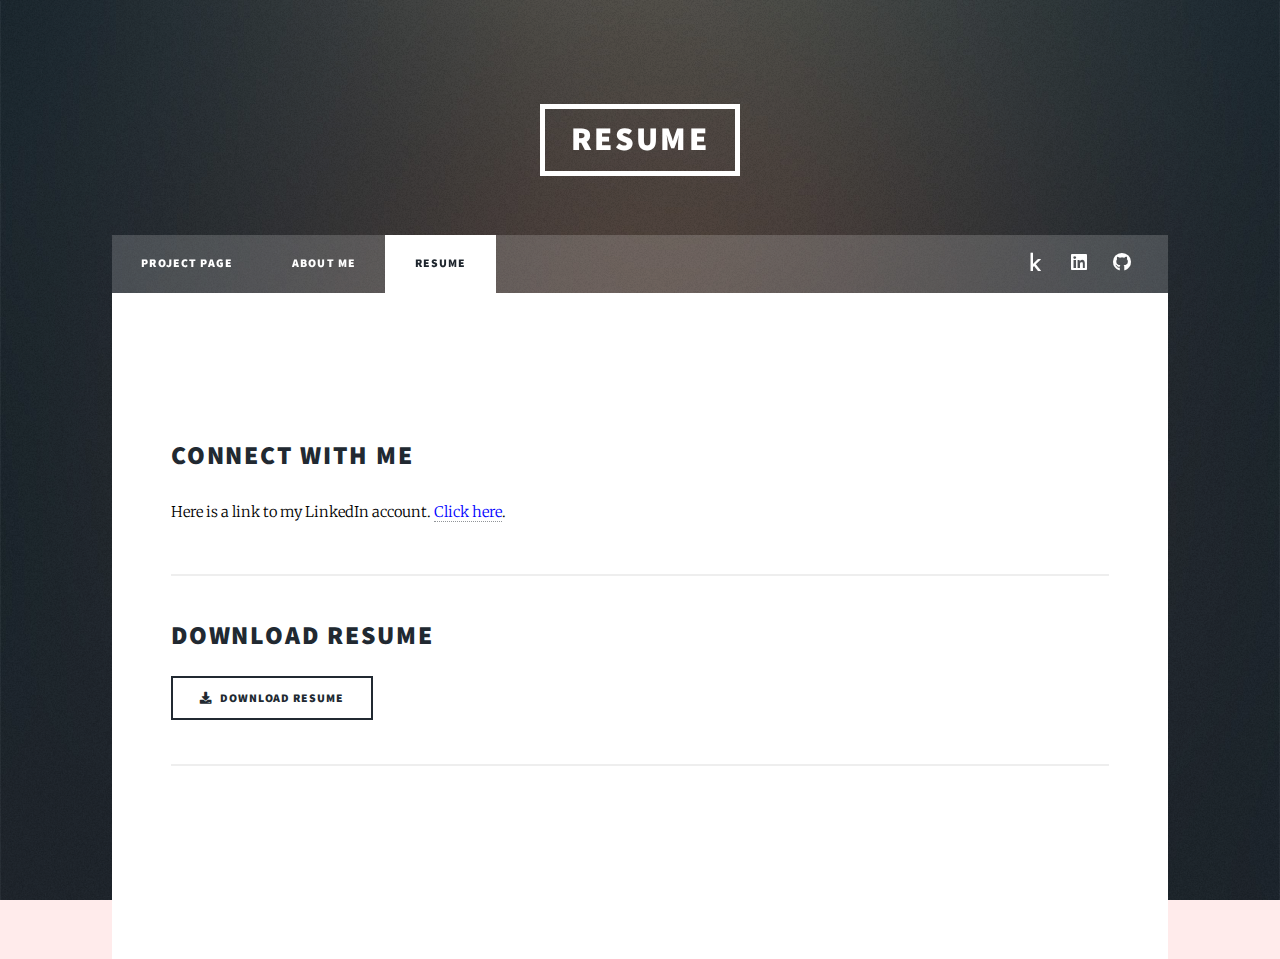
==== elements.html @ 861b76a0 "Update elements.html" ====
<!DOCTYPE HTML>
<!--
	Massively by HTML5 UP
	html5up.net | @ajlkn
	Free for personal and commercial use under the CCA 3.0 license (html5up.net/license)
-->
<html>
	<head>
		<title>Yoon Kim's Portfolio</title>
		<meta charset="utf-8" />
		<meta name="viewport" content="width=device-width, initial-scale=1, user-scalable=no" />
		<link rel="stylesheet" href="assets/css/main.css" />
		<noscript><link rel="stylesheet" href="assets/css/noscript.css" /></noscript>
	</head>
	<body class="is-preload">

		<!-- Wrapper -->
			<div id="wrapper">

				<!-- Header -->
					<header id="header">
						<a href="index.html" class="logo">Resume</a>
					</header>

				<!-- Nav -->
					<nav id="nav">
						<ul class="links">
							<li><a href="index.html">Project Page</a></li>
							<li><a href="generic.html">About Me</a></li>
							<li class="active"><a href="elements.html">Resume</a></li>
						</ul>
						<ul class="icons">
							<li><a href="https://www.kaggle.com/yoonexplorer" class="icon brands fa-kaggle"><span class="label">Kaggle</span></a></li>
							<li><a href="https://www.linkedin.com/in/yoonexplorer" class="icon brands fa-linkedin"><span class="label">LinkedIn</span></a></li>
							<li><a href="https://github.com/yoonkim18" class="icon brands fa-github"><span class="label">GitHub</span></a></li>
						</ul>
					</nav>

				<!-- Main -->
					<div id="main">

						<!-- Post -->
							<section class="post">
								<header class="major">
									
								</header>

								<!-- Text stuff -->
									<h2>Connect with me</h2>
									<p>Here is a link to my LinkedIn account. <a href="https://www.linkedin.com/in/yoonexplorer" style="color: blue;">Click here</a>.</p>

					
									<hr />
							


								<!-- Buttons -->
									<h2>Download Resume</h2>

									<ul class="actions">
										
										    <li><a href="images/final_spring24_resume.pdf" class="button icon solid fa-download" download="yoon_kim_resume.pdf">Download Resume</a></li>
									</ul>

						
					

									<hr />

								
								




				<!-- Copyright -->
					<div id="copyright">
						<ul><li>&copy; Untitled</li><li>Design: <a href="https://html5up.net">HTML5 UP</a></li></ul>
					</div>

			</div>

		<!-- Scripts -->
			<script src="assets/js/jquery.min.js"></script>
			<script src="assets/js/jquery.scrollex.min.js"></script>
			<script src="assets/js/jquery.scrolly.min.js"></script>
			<script src="assets/js/browser.min.js"></script>
			<script src="assets/js/breakpoints.min.js"></script>
			<script src="assets/js/util.js"></script>
			<script src="assets/js/main.js"></script>

	</body>
</html>
---- assets/css/main.css ----
@import url(fontawesome-all.min.css);
@import url("https://fonts.googleapis.com/css?family=Merriweather:300,700,300italic,700italic|Source+Sans+Pro:900");

/*
	Massively by HTML5 UP
	html5up.net | @ajlkn
	Free for personal and commercial use under the CCA 3.0 license (html5up.net/license)
*/

html, body, div, span, applet, object,
iframe, h1, h2, h3, h4, h5, h6, p, blockquote,
pre, a, abbr, acronym, address, big, cite,
code, del, dfn, em, img, ins, kbd, q, s, samp,
small, strike, strong, sub, sup, tt, var, b,
u, i, center, dl, dt, dd, ol, ul, li, fieldset,
form, label, legend, table, caption, tbody,
tfoot, thead, tr, th, td, article, aside,
canvas, details, embed, figure, figcaption,
footer, header, hgroup, menu, nav, output, ruby,
section, summary, time, mark, audio, video {
	margin: 0;
	padding: 0;
	border: 0;
	font-size: 100%;
	font: inherit;
	vertical-align: baseline;}

article, aside, details, figcaption, figure,
footer, header, hgroup, menu, nav, section {
	display: block;}

body {
	line-height: 1;
}

ol, ul {
	list-style: none;
}

blockquote, q {
	quotes: none;
}

	blockquote:before, blockquote:after, q:before, q:after {
		content: '';
		content: none;
	}

table {
	border-collapse: collapse;
	border-spacing: 0;
}

body {
	-webkit-text-size-adjust: none;
}

mark {
	background-color: transparent;
	color: inherit;
}

input::-moz-focus-inner {
	border: 0;
	padding: 0;
}

input, select, textarea {
	-moz-appearance: none;
	-webkit-appearance: none;
	-ms-appearance: none;
	appearance: none;
}

/* Basic */

	@-ms-viewport {
		width: device-width;
	}

	body {
		-ms-overflow-style: scrollbar;
	}

	@media screen and (max-width: 480px) {

		html, body {
			min-width: 320px;
		}

	}

	html {
		box-sizing: border-box;
	}

	*, *:before, *:after {
		box-sizing: inherit;
	}

	body {
		background-color: #FFEBEB;
	}

		body.is-preload *, body.is-preload *:before, body.is-preload *:after {
			-moz-animation: none !important;
			-webkit-animation: none !important;
			-ms-animation: none !important;
			animation: none !important;
			-moz-transition: none !important;
			-webkit-transition: none !important;
			-ms-transition: none !important;
			transition: none !important;
		}

/* Type */

	html {
		font-size: 16pt;
	}

		@media screen and (max-width: 1680px) {

			html {
				font-size: 12pt;
			}

		}

		@media screen and (max-width: 1280px) {

			html {
				font-size: 11pt;
			}

		}

		@media screen and (max-width: 360px) {

			html {
				font-size: 10pt;
			}

		}

	body {
		color: #000000;
	}

	body, input, select, textarea {
		font-family: "Merriweather", Georgia, serif;
		font-weight: 300;
		font-size: 1rem;
		line-height: 2.375;
	}

	a {
		-moz-transition: color 0.2s ease-in-out, background-color 0.2s ease-in-out, border-color 0.2s ease-in-out, box-shadow 0.2s ease-in-out;
		-webkit-transition: color 0.2s ease-in-out, background-color 0.2s ease-in-out, border-color 0.2s ease-in-out, box-shadow 0.2s ease-in-out;
		-ms-transition: color 0.2s ease-in-out, background-color 0.2s ease-in-out, border-color 0.2s ease-in-out, box-shadow 0.2s ease-in-out;
		transition: color 0.2s ease-in-out, background-color 0.2s ease-in-out, border-color 0.2s ease-in-out, box-shadow 0.2s ease-in-out;
		border-bottom: dotted 1px;
		text-decoration: none;
	}

		a:hover {
			border-bottom-color: transparent;
		}

	strong, b {
		font-weight: 600;
	}

	em, i {
		font-style: italic;
	}

	p {
		text-align: justify;
		margin: 0 0 2rem 0;
	}

	h1, h2, h3, h4, h5, h6 {
		font-family: "Source Sans Pro", Helvetica, sans-serif;
		font-weight: 900;
		line-height: 1.5;
		letter-spacing: 0.075em;
		text-transform: uppercase;
		margin: 0 0 1rem 0;
	}

		h1 a, h2 a, h3 a, h4 a, h5 a, h6 a {
			border-bottom: 0;
			color: inherit;
			text-decoration: none;
		}

	h1 {
		font-size: 4rem;
		line-height: 1.1;
		margin: 0 0 2rem 0;
	}

	h2 {
		font-size: 1.75rem;
		line-height: 1.3;
		margin: 0 0 1.5rem 0;
	}

	h3 {
		font-size: 1.25rem;
		margin: 0 0 1.5rem 0;
	}

	h4 {
		font-size: 1rem;
	}

	h5 {
		font-size: 0.9rem;
	}

	h6 {
		font-size: 0.8rem;
	}

	sub {
		font-size: 0.8rem;
		position: relative;
		top: 0.5rem;
	}

	sup {
		font-size: 0.8rem;
		position: relative;
		top: -0.5rem;
	}

	blockquote {
		border-left: solid 4px;
		font-style: italic;
		margin: 0 0 2rem 0;
		padding: 0.5rem 0 0.5rem 2rem;
	}

	code {
		border: solid 2px;
		font-family: "Courier New", monospace;
		font-size: 0.9rem;
		margin: 0 0.25rem;
		padding: 0.25rem 0.65rem;
	}

	pre {
		-webkit-overflow-scrolling: touch;
		font-family: "Courier New", monospace;
		font-size: 0.9rem;
		margin: 0 0 2rem 0;
	}

		pre code {
			display: block;
			line-height: 1.75;
			padding: 1rem 1.5rem;
			overflow-x: auto;
		}

	hr {
		border: 0;
		border-bottom: solid 2px;
		margin: 3rem 0;
	}

		hr.major {
			margin: 5rem 0;
		}

	.align-left {
		text-align: left;
	}

	.align-center {
		text-align: center;
	}

	.align-right {
		text-align: right;
	}

	input, select, textarea {
		color: #000000;
	}

	a {
		color: #000000;
		border-bottom-color: rgba(33, 41, 49, 0.5);
	}

		a:hover {
			border-bottom-color: transparent;
			color: #18bfef !important;
		}

	strong, b {
		color: #212931;
	}

	h1, h2, h3, h4, h5, h6 {
		color: #212931;
	}

	blockquote {
		border-left-color: #eeeeee;
	}

	code {
		background: rgba(220, 220, 220, 0.25);
		border-color: #eeeeee;
	}

	hr {
		border-bottom-color: #eeeeee;
	}

/* Row */

	.row {
		display: flex;
		flex-wrap: wrap;
		box-sizing: border-box;
		align-items: stretch;
	}

		.row > * {
			box-sizing: border-box;
		}

		.row.gtr-uniform > * > :last-child {
			margin-bottom: 0;
		}

		.row.aln-left {
			justify-content: flex-start;
		}

		.row.aln-center {
			justify-content: center;
		}

		.row.aln-right {
			justify-content: flex-end;
		}

		.row.aln-top {
			align-items: flex-start;
		}

		.row.aln-middle {
			align-items: center;
		}

		.row.aln-bottom {
			align-items: flex-end;
		}

		.row > .imp {
			order: -1;
		}

		.row > .col-1 {
			width: 8.33333%;
		}

		.row > .off-1 {
			margin-left: 8.33333%;
		}

		.row > .col-2 {
			width: 16.66667%;
		}

		.row > .off-2 {
			margin-left: 16.66667%;
		}

		.row > .col-3 {
			width: 25%;
		}

		.row > .off-3 {
			margin-left: 25%;
		}

		.row > .col-4 {
			width: 33.33333%;
		}

		.row > .off-4 {
			margin-left: 33.33333%;
		}

		.row > .col-5 {
			width: 41.66667%;
		}

		.row > .off-5 {
			margin-left: 41.66667%;
		}

		.row > .col-6 {
			width: 50%;
		}

		.row > .off-6 {
			margin-left: 50%;
		}

		.row > .col-7 {
			width: 58.33333%;
		}

		.row > .off-7 {
			margin-left: 58.33333%;
		}

		.row > .col-8 {
			width: 66.66667%;
		}

		.row > .off-8 {
			margin-left: 66.66667%;
		}

		.row > .col-9 {
			width: 75%;
		}

		.row > .off-9 {
			margin-left: 75%;
		}

		.row > .col-10 {
			width: 83.33333%;
		}

		.row > .off-10 {
			margin-left: 83.33333%;
		}

		.row > .col-11 {
			width: 91.66667%;
		}

		.row > .off-11 {
			margin-left: 91.66667%;
		}

		.row > .col-12 {
			width: 100%;
		}

		.row > .off-12 {
			margin-left: 100%;
		}

		.row.gtr-0 {
			margin-top: 0;
			margin-left: 0rem;
		}

			.row.gtr-0 > * {
				padding: 0 0 0 0rem;
			}

			.row.gtr-0.gtr-uniform {
				margin-top: 0rem;
			}

				.row.gtr-0.gtr-uniform > * {
					padding-top: 0rem;
				}

		.row.gtr-25 {
			margin-top: 0;
			margin-left: -0.375rem;
		}

			.row.gtr-25 > * {
				padding: 0 0 0 0.375rem;
			}

			.row.gtr-25.gtr-uniform {
				margin-top: -0.375rem;
			}

				.row.gtr-25.gtr-uniform > * {
					padding-top: 0.375rem;
				}

		.row.gtr-50 {
			margin-top: 0;
			margin-left: -0.75rem;
		}

			.row.gtr-50 > * {
				padding: 0 0 0 0.75rem;
			}

			.row.gtr-50.gtr-uniform {
				margin-top: -0.75rem;
			}

				.row.gtr-50.gtr-uniform > * {
					padding-top: 0.75rem;
				}

		.row {
			margin-top: 0;
			margin-left: -1.5rem;
		}

			.row > * {
				padding: 0 0 0 1.5rem;
			}

			.row.gtr-uniform {
				margin-top: -1.5rem;
			}

				.row.gtr-uniform > * {
					padding-top: 1.5rem;
				}

		.row.gtr-150 {
			margin-top: 0;
			margin-left: -2.25rem;
		}

			.row.gtr-150 > * {
				padding: 0 0 0 2.25rem;
			}

			.row.gtr-150.gtr-uniform {
				margin-top: -2.25rem;
			}

				.row.gtr-150.gtr-uniform > * {
					padding-top: 2.25rem;
				}

		.row.gtr-200 {
			margin-top: 0;
			margin-left: -3rem;
		}

			.row.gtr-200 > * {
				padding: 0 0 0 3rem;
			}

			.row.gtr-200.gtr-uniform {
				margin-top: -3rem;
			}

				.row.gtr-200.gtr-uniform > * {
					padding-top: 3rem;
				}

		@media screen and (max-width: 1680px) {

			.row {
				display: flex;
				flex-wrap: wrap;
				box-sizing: border-box;
				align-items: stretch;
			}

				.row > * {
					box-sizing: border-box;
				}

				.row.gtr-uniform > * > :last-child {
					margin-bottom: 0;
				}

				.row.aln-left {
					justify-content: flex-start;
				}

				.row.aln-center {
					justify-content: center;
				}

				.row.aln-right {
					justify-content: flex-end;
				}

				.row.aln-top {
					align-items: flex-start;
				}

				.row.aln-middle {
					align-items: center;
				}

				.row.aln-bottom {
					align-items: flex-end;
				}

				.row > .imp-xlarge {
					order: -1;
				}

				.row > .col-1-xlarge {
					width: 8.33333%;
				}

				.row > .off-1-xlarge {
					margin-left: 8.33333%;
				}

				.row > .col-2-xlarge {
					width: 16.66667%;
				}

				.row > .off-2-xlarge {
					margin-left: 16.66667%;
				}

				.row > .col-3-xlarge {
					width: 25%;
				}

				.row > .off-3-xlarge {
					margin-left: 25%;
				}

				.row > .col-4-xlarge {
					width: 33.33333%;
				}

				.row > .off-4-xlarge {
					margin-left: 33.33333%;
				}

				.row > .col-5-xlarge {
					width: 41.66667%;
				}

				.row > .off-5-xlarge {
					margin-left: 41.66667%;
				}

				.row > .col-6-xlarge {
					width: 50%;
				}

				.row > .off-6-xlarge {
					margin-left: 50%;
				}

				.row > .col-7-xlarge {
					width: 58.33333%;
				}

				.row > .off-7-xlarge {
					margin-left: 58.33333%;
				}

				.row > .col-8-xlarge {
					width: 66.66667%;
				}

				.row > .off-8-xlarge {
					margin-left: 66.66667%;
				}

				.row > .col-9-xlarge {
					width: 75%;
				}

				.row > .off-9-xlarge {
					margin-left: 75%;
				}

				.row > .col-10-xlarge {
					width: 83.33333%;
				}

				.row > .off-10-xlarge {
					margin-left: 83.33333%;
				}

				.row > .col-11-xlarge {
					width: 91.66667%;
				}

				.row > .off-11-xlarge {
					margin-left: 91.66667%;
				}

				.row > .col-12-xlarge {
					width: 100%;
				}

				.row > .off-12-xlarge {
					margin-left: 100%;
				}

				.row.gtr-0 {
					margin-top: 0;
					margin-left: 0rem;
				}

					.row.gtr-0 > * {
						padding: 0 0 0 0rem;
					}

					.row.gtr-0.gtr-uniform {
						margin-top: 0rem;
					}

						.row.gtr-0.gtr-uniform > * {
							padding-top: 0rem;
						}

				.row.gtr-25 {
					margin-top: 0;
					margin-left: -0.375rem;
				}

					.row.gtr-25 > * {
						padding: 0 0 0 0.375rem;
					}

					.row.gtr-25.gtr-uniform {
						margin-top: -0.375rem;
					}

						.row.gtr-25.gtr-uniform > * {
							padding-top: 0.375rem;
						}

				.row.gtr-50 {
					margin-top: 0;
					margin-left: -0.75rem;
				}

					.row.gtr-50 > * {
						padding: 0 0 0 0.75rem;
					}

					.row.gtr-50.gtr-uniform {
						margin-top: -0.75rem;
					}

						.row.gtr-50.gtr-uniform > * {
							padding-top: 0.75rem;
						}

				.row {
					margin-top: 0;
					margin-left: -1.5rem;
				}

					.row > * {
						padding: 0 0 0 1.5rem;
					}

					.row.gtr-uniform {
						margin-top: -1.5rem;
					}

						.row.gtr-uniform > * {
							padding-top: 1.5rem;
						}

				.row.gtr-150 {
					margin-top: 0;
					margin-left: -2.25rem;
				}

					.row.gtr-150 > * {
						padding: 0 0 0 2.25rem;
					}

					.row.gtr-150.gtr-uniform {
						margin-top: -2.25rem;
					}

						.row.gtr-150.gtr-uniform > * {
							padding-top: 2.25rem;
						}

				.row.gtr-200 {
					margin-top: 0;
					margin-left: -3rem;
				}

					.row.gtr-200 > * {
						padding: 0 0 0 3rem;
					}

					.row.gtr-200.gtr-uniform {
						margin-top: -3rem;
					}

						.row.gtr-200.gtr-uniform > * {
							padding-top: 3rem;
						}

		}

		@media screen and (max-width: 1280px) {

			.row {
				display: flex;
				flex-wrap: wrap;
				box-sizing: border-box;
				align-items: stretch;
			}

				.row > * {
					box-sizing: border-box;
				}

				.row.gtr-uniform > * > :last-child {
					margin-bottom: 0;
				}

				.row.aln-left {
					justify-content: flex-start;
				}

				.row.aln-center {
					justify-content: center;
				}

				.row.aln-right {
					justify-content: flex-end;
				}

				.row.aln-top {
					align-items: flex-start;
				}

				.row.aln-middle {
					align-items: center;
				}

				.row.aln-bottom {
					align-items: flex-end;
				}

				.row > .imp-large {
					order: -1;
				}

				.row > .col-1-large {
					width: 8.33333%;
				}

				.row > .off-1-large {
					margin-left: 8.33333%;
				}

				.row > .col-2-large {
					width: 16.66667%;
				}

				.row > .off-2-large {
					margin-left: 16.66667%;
				}

				.row > .col-3-large {
					width: 25%;
				}

				.row > .off-3-large {
					margin-left: 25%;
				}

				.row > .col-4-large {
					width: 33.33333%;
				}

				.row > .off-4-large {
					margin-left: 33.33333%;
				}

				.row > .col-5-large {
					width: 41.66667%;
				}

				.row > .off-5-large {
					margin-left: 41.66667%;
				}

				.row > .col-6-large {
					width: 50%;
				}

				.row > .off-6-large {
					margin-left: 50%;
				}

				.row > .col-7-large {
					width: 58.33333%;
				}

				.row > .off-7-large {
					margin-left: 58.33333%;
				}

				.row > .col-8-large {
					width: 66.66667%;
				}

				.row > .off-8-large {
					margin-left: 66.66667%;
				}

				.row > .col-9-large {
					width: 75%;
				}

				.row > .off-9-large {
					margin-left: 75%;
				}

				.row > .col-10-large {
					width: 83.33333%;
				}

				.row > .off-10-large {
					margin-left: 83.33333%;
				}

				.row > .col-11-large {
					width: 91.66667%;
				}

				.row > .off-11-large {
					margin-left: 91.66667%;
				}

				.row > .col-12-large {
					width: 100%;
				}

				.row > .off-12-large {
					margin-left: 100%;
				}

				.row.gtr-0 {
					margin-top: 0;
					margin-left: 0rem;
				}

					.row.gtr-0 > * {
						padding: 0 0 0 0rem;
					}

					.row.gtr-0.gtr-uniform {
						margin-top: 0rem;
					}

						.row.gtr-0.gtr-uniform > * {
							padding-top: 0rem;
						}

				.row.gtr-25 {
					margin-top: 0;
					margin-left: -0.375rem;
				}

					.row.gtr-25 > * {
						padding: 0 0 0 0.375rem;
					}

					.row.gtr-25.gtr-uniform {
						margin-top: -0.375rem;
					}

						.row.gtr-25.gtr-uniform > * {
							padding-top: 0.375rem;
						}

				.row.gtr-50 {
					margin-top: 0;
					margin-left: -0.75rem;
				}

					.row.gtr-50 > * {
						padding: 0 0 0 0.75rem;
					}

					.row.gtr-50.gtr-uniform {
						margin-top: -0.75rem;
					}

						.row.gtr-50.gtr-uniform > * {
							padding-top: 0.75rem;
						}

				.row {
					margin-top: 0;
					margin-left: -1.5rem;
				}

					.row > * {
						padding: 0 0 0 1.5rem;
					}

					.row.gtr-uniform {
						margin-top: -1.5rem;
					}

						.row.gtr-uniform > * {
							padding-top: 1.5rem;
						}

				.row.gtr-150 {
					margin-top: 0;
					margin-left: -2.25rem;
				}

					.row.gtr-150 > * {
						padding: 0 0 0 2.25rem;
					}

					.row.gtr-150.gtr-uniform {
						margin-top: -2.25rem;
					}

						.row.gtr-150.gtr-uniform > * {
							padding-top: 2.25rem;
						}

				.row.gtr-200 {
					margin-top: 0;
					margin-left: -3rem;
				}

					.row.gtr-200 > * {
						padding: 0 0 0 3rem;
					}

					.row.gtr-200.gtr-uniform {
						margin-top: -3rem;
					}

						.row.gtr-200.gtr-uniform > * {
							padding-top: 3rem;
						}

		}

		@media screen and (max-width: 980px) {

			.row {
				display: flex;
				flex-wrap: wrap;
				box-sizing: border-box;
				align-items: stretch;
			}

				.row > * {
					box-sizing: border-box;
				}

				.row.gtr-uniform > * > :last-child {
					margin-bottom: 0;
				}

				.row.aln-left {
					justify-content: flex-start;
				}

				.row.aln-center {
					justify-content: center;
				}

				.row.aln-right {
					justify-content: flex-end;
				}

				.row.aln-top {
					align-items: flex-start;
				}

				.row.aln-middle {
					align-items: center;
				}

				.row.aln-bottom {
					align-items: flex-end;
				}

				.row > .imp-medium {
					order: -1;
				}

				.row > .col-1-medium {
					width: 8.33333%;
				}

				.row > .off-1-medium {
					margin-left: 8.33333%;
				}

				.row > .col-2-medium {
					width: 16.66667%;
				}

				.row > .off-2-medium {
					margin-left: 16.66667%;
				}

				.row > .col-3-medium {
					width: 25%;
				}

				.row > .off-3-medium {
					margin-left: 25%;
				}

				.row > .col-4-medium {
					width: 33.33333%;
				}

				.row > .off-4-medium {
					margin-left: 33.33333%;
				}

				.row > .col-5-medium {
					width: 41.66667%;
				}

				.row > .off-5-medium {
					margin-left: 41.66667%;
				}

				.row > .col-6-medium {
					width: 50%;
				}

				.row > .off-6-medium {
					margin-left: 50%;
				}

				.row > .col-7-medium {
					width: 58.33333%;
				}

				.row > .off-7-medium {
					margin-left: 58.33333%;
				}

				.row > .col-8-medium {
					width: 66.66667%;
				}

				.row > .off-8-medium {
					margin-left: 66.66667%;
				}

				.row > .col-9-medium {
					width: 75%;
				}

				.row > .off-9-medium {
					margin-left: 75%;
				}

				.row > .col-10-medium {
					width: 83.33333%;
				}

				.row > .off-10-medium {
					margin-left: 83.33333%;
				}

				.row > .col-11-medium {
					width: 91.66667%;
				}

				.row > .off-11-medium {
					margin-left: 91.66667%;
				}

				.row > .col-12-medium {
					width: 100%;
				}

				.row > .off-12-medium {
					margin-left: 100%;
				}

				.row.gtr-0 {
					margin-top: 0;
					margin-left: 0rem;
				}

					.row.gtr-0 > * {
						padding: 0 0 0 0rem;
					}

					.row.gtr-0.gtr-uniform {
						margin-top: 0rem;
					}

						.row.gtr-0.gtr-uniform > * {
							padding-top: 0rem;
						}

				.row.gtr-25 {
					margin-top: 0;
					margin-left: -0.375rem;
				}

					.row.gtr-25 > * {
						padding: 0 0 0 0.375rem;
					}

					.row.gtr-25.gtr-uniform {
						margin-top: -0.375rem;
					}

						.row.gtr-25.gtr-uniform > * {
							padding-top: 0.375rem;
						}

				.row.gtr-50 {
					margin-top: 0;
					margin-left: -0.75rem;
				}

					.row.gtr-50 > * {
						padding: 0 0 0 0.75rem;
					}

					.row.gtr-50.gtr-uniform {
						margin-top: -0.75rem;
					}

						.row.gtr-50.gtr-uniform > * {
							padding-top: 0.75rem;
						}

				.row {
					margin-top: 0;
					margin-left: -1.5rem;
				}

					.row > * {
						padding: 0 0 0 1.5rem;
					}

					.row.gtr-uniform {
						margin-top: -1.5rem;
					}

						.row.gtr-uniform > * {
							padding-top: 1.5rem;
						}

				.row.gtr-150 {
					margin-top: 0;
					margin-left: -2.25rem;
				}

					.row.gtr-150 > * {
						padding: 0 0 0 2.25rem;
					}

					.row.gtr-150.gtr-uniform {
						margin-top: -2.25rem;
					}

						.row.gtr-150.gtr-uniform > * {
							padding-top: 2.25rem;
						}

				.row.gtr-200 {
					margin-top: 0;
					margin-left: -3rem;
				}

					.row.gtr-200 > * {
						padding: 0 0 0 3rem;
					}

					.row.gtr-200.gtr-uniform {
						margin-top: -3rem;
					}

						.row.gtr-200.gtr-uniform > * {
							padding-top: 3rem;
						}

		}

		@media screen and (max-width: 736px) {

			.row {
				display: flex;
				flex-wrap: wrap;
				box-sizing: border-box;
				align-items: stretch;
			}

				.row > * {
					box-sizing: border-box;
				}

				.row.gtr-uniform > * > :last-child {
					margin-bottom: 0;
				}

				.row.aln-left {
					justify-content: flex-start;
				}

				.row.aln-center {
					justify-content: center;
				}

				.row.aln-right {
					justify-content: flex-end;
				}

				.row.aln-top {
					align-items: flex-start;
				}

				.row.aln-middle {
					align-items: center;
				}

				.row.aln-bottom {
					align-items: flex-end;
				}

				.row > .imp-small {
					order: -1;
				}

				.row > .col-1-small {
					width: 8.33333%;
				}

				.row > .off-1-small {
					margin-left: 8.33333%;
				}

				.row > .col-2-small {
					width: 16.66667%;
				}

				.row > .off-2-small {
					margin-left: 16.66667%;
				}

				.row > .col-3-small {
					width: 25%;
				}

				.row > .off-3-small {
					margin-left: 25%;
				}

				.row > .col-4-small {
					width: 33.33333%;
				}

				.row > .off-4-small {
					margin-left: 33.33333%;
				}

				.row > .col-5-small {
					width: 41.66667%;
				}

				.row > .off-5-small {
					margin-left: 41.66667%;
				}

				.row > .col-6-small {
					width: 50%;
				}

				.row > .off-6-small {
					margin-left: 50%;
				}

				.row > .col-7-small {
					width: 58.33333%;
				}

				.row > .off-7-small {
					margin-left: 58.33333%;
				}

				.row > .col-8-small {
					width: 66.66667%;
				}

				.row > .off-8-small {
					margin-left: 66.66667%;
				}

				.row > .col-9-small {
					width: 75%;
				}

				.row > .off-9-small {
					margin-left: 75%;
				}

				.row > .col-10-small {
					width: 83.33333%;
				}

				.row > .off-10-small {
					margin-left: 83.33333%;
				}

				.row > .col-11-small {
					width: 91.66667%;
				}

				.row > .off-11-small {
					margin-left: 91.66667%;
				}

				.row > .col-12-small {
					width: 100%;
				}

				.row > .off-12-small {
					margin-left: 100%;
				}

				.row.gtr-0 {
					margin-top: 0;
					margin-left: 0rem;
				}

					.row.gtr-0 > * {
						padding: 0 0 0 0rem;
					}

					.row.gtr-0.gtr-uniform {
						margin-top: 0rem;
					}

						.row.gtr-0.gtr-uniform > * {
							padding-top: 0rem;
						}

				.row.gtr-25 {
					margin-top: 0;
					margin-left: -0.375rem;
				}

					.row.gtr-25 > * {
						padding: 0 0 0 0.375rem;
					}

					.row.gtr-25.gtr-uniform {
						margin-top: -0.375rem;
					}

						.row.gtr-25.gtr-uniform > * {
							padding-top: 0.375rem;
						}

				.row.gtr-50 {
					margin-top: 0;
					margin-left: -0.75rem;
				}

					.row.gtr-50 > * {
						padding: 0 0 0 0.75rem;
					}

					.row.gtr-50.gtr-uniform {
						margin-top: -0.75rem;
					}

						.row.gtr-50.gtr-uniform > * {
							padding-top: 0.75rem;
						}

				.row {
					margin-top: 0;
					margin-left: -1.5rem;
				}

					.row > * {
						padding: 0 0 0 1.5rem;
					}

					.row.gtr-uniform {
						margin-top: -1.5rem;
					}

						.row.gtr-uniform > * {
							padding-top: 1.5rem;
						}

				.row.gtr-150 {
					margin-top: 0;
					margin-left: -2.25rem;
				}

					.row.gtr-150 > * {
						padding: 0 0 0 2.25rem;
					}

					.row.gtr-150.gtr-uniform {
						margin-top: -2.25rem;
					}

						.row.gtr-150.gtr-uniform > * {
							padding-top: 2.25rem;
						}

				.row.gtr-200 {
					margin-top: 0;
					margin-left: -3rem;
				}

					.row.gtr-200 > * {
						padding: 0 0 0 3rem;
					}

					.row.gtr-200.gtr-uniform {
						margin-top: -3rem;
					}

						.row.gtr-200.gtr-uniform > * {
							padding-top: 3rem;
						}

		}

		@media screen and (max-width: 480px) {

			.row {
				display: flex;
				flex-wrap: wrap;
				box-sizing: border-box;
				align-items: stretch;
			}

				.row > * {
					box-sizing: border-box;
				}

				.row.gtr-uniform > * > :last-child {
					margin-bottom: 0;
				}

				.row.aln-left {
					justify-content: flex-start;
				}

				.row.aln-center {
					justify-content: center;
				}

				.row.aln-right {
					justify-content: flex-end;
				}

				.row.aln-top {
					align-items: flex-start;
				}

				.row.aln-middle {
					align-items: center;
				}

				.row.aln-bottom {
					align-items: flex-end;
				}

				.row > .imp-xsmall {
					order: -1;
				}

				.row > .col-1-xsmall {
					width: 8.33333%;
				}

				.row > .off-1-xsmall {
					margin-left: 8.33333%;
				}

				.row > .col-2-xsmall {
					width: 16.66667%;
				}

				.row > .off-2-xsmall {
					margin-left: 16.66667%;
				}

				.row > .col-3-xsmall {
					width: 25%;
				}

				.row > .off-3-xsmall {
					margin-left: 25%;
				}

				.row > .col-4-xsmall {
					width: 33.33333%;
				}

				.row > .off-4-xsmall {
					margin-left: 33.33333%;
				}

				.row > .col-5-xsmall {
					width: 41.66667%;
				}

				.row > .off-5-xsmall {
					margin-left: 41.66667%;
				}

				.row > .col-6-xsmall {
					width: 50%;
				}

				.row > .off-6-xsmall {
					margin-left: 50%;
				}

				.row > .col-7-xsmall {
					width: 58.33333%;
				}

				.row > .off-7-xsmall {
					margin-left: 58.33333%;
				}

				.row > .col-8-xsmall {
					width: 66.66667%;
				}

				.row > .off-8-xsmall {
					margin-left: 66.66667%;
				}

				.row > .col-9-xsmall {
					width: 75%;
				}

				.row > .off-9-xsmall {
					margin-left: 75%;
				}

				.row > .col-10-xsmall {
					width: 83.33333%;
				}

				.row > .off-10-xsmall {
					margin-left: 83.33333%;
				}

				.row > .col-11-xsmall {
					width: 91.66667%;
				}

				.row > .off-11-xsmall {
					margin-left: 91.66667%;
				}

				.row > .col-12-xsmall {
					width: 100%;
				}

				.row > .off-12-xsmall {
					margin-left: 100%;
				}

				.row.gtr-0 {
					margin-top: 0;
					margin-left: 0rem;
				}

					.row.gtr-0 > * {
						padding: 0 0 0 0rem;
					}

					.row.gtr-0.gtr-uniform {
						margin-top: 0rem;
					}

						.row.gtr-0.gtr-uniform > * {
							padding-top: 0rem;
						}

				.row.gtr-25 {
					margin-top: 0;
					margin-left: -0.375rem;
				}

					.row.gtr-25 > * {
						padding: 0 0 0 0.375rem;
					}

					.row.gtr-25.gtr-uniform {
						margin-top: -0.375rem;
					}

						.row.gtr-25.gtr-uniform > * {
							padding-top: 0.375rem;
						}

				.row.gtr-50 {
					margin-top: 0;
					margin-left: -0.75rem;
				}

					.row.gtr-50 > * {
						padding: 0 0 0 0.75rem;
					}

					.row.gtr-50.gtr-uniform {
						margin-top: -0.75rem;
					}

						.row.gtr-50.gtr-uniform > * {
							padding-top: 0.75rem;
						}

				.row {
					margin-top: 0;
					margin-left: -1.5rem;
				}

					.row > * {
						padding: 0 0 0 1.5rem;
					}

					.row.gtr-uniform {
						margin-top: -1.5rem;
					}

						.row.gtr-uniform > * {
							padding-top: 1.5rem;
						}

				.row.gtr-150 {
					margin-top: 0;
					margin-left: -2.25rem;
				}

					.row.gtr-150 > * {
						padding: 0 0 0 2.25rem;
					}

					.row.gtr-150.gtr-uniform {
						margin-top: -2.25rem;
					}

						.row.gtr-150.gtr-uniform > * {
							padding-top: 2.25rem;
						}

				.row.gtr-200 {
					margin-top: 0;
					margin-left: -3rem;
				}

					.row.gtr-200 > * {
						padding: 0 0 0 3rem;
					}

					.row.gtr-200.gtr-uniform {
						margin-top: -3rem;
					}

						.row.gtr-200.gtr-uniform > * {
							padding-top: 3rem;
						}

		}

		@media screen and (max-width: 360px) {

			.row {
				display: flex;
				flex-wrap: wrap;
				box-sizing: border-box;
				align-items: stretch;
			}

				.row > * {
					box-sizing: border-box;
				}

				.row.gtr-uniform > * > :last-child {
					margin-bottom: 0;
				}

				.row.aln-left {
					justify-content: flex-start;
				}

				.row.aln-center {
					justify-content: center;
				}

				.row.aln-right {
					justify-content: flex-end;
				}

				.row.aln-top {
					align-items: flex-start;
				}

				.row.aln-middle {
					align-items: center;
				}

				.row.aln-bottom {
					align-items: flex-end;
				}

				.row > .imp-xxsmall {
					order: -1;
				}

				.row > .col-1-xxsmall {
					width: 8.33333%;
				}

				.row > .off-1-xxsmall {
					margin-left: 8.33333%;
				}

				.row > .col-2-xxsmall {
					width: 16.66667%;
				}

				.row > .off-2-xxsmall {
					margin-left: 16.66667%;
				}

				.row > .col-3-xxsmall {
					width: 25%;
				}

				.row > .off-3-xxsmall {
					margin-left: 25%;
				}

				.row > .col-4-xxsmall {
					width: 33.33333%;
				}

				.row > .off-4-xxsmall {
					margin-left: 33.33333%;
				}

				.row > .col-5-xxsmall {
					width: 41.66667%;
				}

				.row > .off-5-xxsmall {
					margin-left: 41.66667%;
				}

				.row > .col-6-xxsmall {
					width: 50%;
				}

				.row > .off-6-xxsmall {
					margin-left: 50%;
				}

				.row > .col-7-xxsmall {
					width: 58.33333%;
				}

				.row > .off-7-xxsmall {
					margin-left: 58.33333%;
				}

				.row > .col-8-xxsmall {
					width: 66.66667%;
				}

				.row > .off-8-xxsmall {
					margin-left: 66.66667%;
				}

				.row > .col-9-xxsmall {
					width: 75%;
				}

				.row > .off-9-xxsmall {
					margin-left: 75%;
				}

				.row > .col-10-xxsmall {
					width: 83.33333%;
				}

				.row > .off-10-xxsmall {
					margin-left: 83.33333%;
				}

				.row > .col-11-xxsmall {
					width: 91.66667%;
				}

				.row > .off-11-xxsmall {
					margin-left: 91.66667%;
				}

				.row > .col-12-xxsmall {
					width: 100%;
				}

				.row > .off-12-xxsmall {
					margin-left: 100%;
				}

				.row.gtr-0 {
					margin-top: 0;
					margin-left: 0rem;
				}

					.row.gtr-0 > * {
						padding: 0 0 0 0rem;
					}

					.row.gtr-0.gtr-uniform {
						margin-top: 0rem;
					}

						.row.gtr-0.gtr-uniform > * {
							padding-top: 0rem;
						}

				.row.gtr-25 {
					margin-top: 0;
					margin-left: -0.375rem;
				}

					.row.gtr-25 > * {
						padding: 0 0 0 0.375rem;
					}

					.row.gtr-25.gtr-uniform {
						margin-top: -0.375rem;
					}

						.row.gtr-25.gtr-uniform > * {
							padding-top: 0.375rem;
						}

				.row.gtr-50 {
					margin-top: 0;
					margin-left: -0.75rem;
				}

					.row.gtr-50 > * {
						padding: 0 0 0 0.75rem;
					}

					.row.gtr-50.gtr-uniform {
						margin-top: -0.75rem;
					}

						.row.gtr-50.gtr-uniform > * {
							padding-top: 0.75rem;
						}

				.row {
					margin-top: 0;
					margin-left: -1.5rem;
				}

					.row > * {
						padding: 0 0 0 1.5rem;
					}

					.row.gtr-uniform {
						margin-top: -1.5rem;
					}

						.row.gtr-uniform > * {
							padding-top: 1.5rem;
						}

				.row.gtr-150 {
					margin-top: 0;
					margin-left: -2.25rem;
				}

					.row.gtr-150 > * {
						padding: 0 0 0 2.25rem;
					}

					.row.gtr-150.gtr-uniform {
						margin-top: -2.25rem;
					}

						.row.gtr-150.gtr-uniform > * {
							padding-top: 2.25rem;
						}

				.row.gtr-200 {
					margin-top: 0;
					margin-left: -3rem;
				}

					.row.gtr-200 > * {
						padding: 0 0 0 3rem;
					}

					.row.gtr-200.gtr-uniform {
						margin-top: -3rem;
					}

						.row.gtr-200.gtr-uniform > * {
							padding-top: 3rem;
						}

		}

/* Box */

	.box {
		border: solid 2px;
		margin-bottom: 2rem;
		padding: 1.5rem;
	}

		.box > :last-child,
		.box > :last-child > :last-child,
		.box > :last-child > :last-child > :last-child {
			margin-bottom: 0;
		}

		.box.alt {
			border: 0;
			border-radius: 0;
			padding: 0;
		}

	.box {
		border-color: #eeeeee;
	}

/* Button */

	input[type="submit"],
	input[type="reset"],
	input[type="button"],
	button,
	.button {
		-moz-appearance: none;
		-webkit-appearance: none;
		-ms-appearance: none;
		appearance: none;
		-moz-transition: background-color 0.2s ease-in-out, box-shadow 0.2s ease-in-out, color 0.2s ease-in-out;
		-webkit-transition: background-color 0.2s ease-in-out, box-shadow 0.2s ease-in-out, color 0.2s ease-in-out;
		-ms-transition: background-color 0.2s ease-in-out, box-shadow 0.2s ease-in-out, color 0.2s ease-in-out;
		transition: background-color 0.2s ease-in-out, box-shadow 0.2s ease-in-out, color 0.2s ease-in-out;
		border: 0;
		border-radius: 0;
		cursor: pointer;
		display: inline-block;
		font-family: "Source Sans Pro", Helvetica, sans-serif;
		font-size: 0.8rem;
		font-weight: 900;
		letter-spacing: 0.075em;
		height: 3rem;
		line-height: 3rem;
		padding: 0 2rem;
		text-align: center;
		text-decoration: none;
		text-transform: uppercase;
		white-space: nowrap;
	}

		input[type="submit"].icon:before,
		input[type="reset"].icon:before,
		input[type="button"].icon:before,
		button.icon:before,
		.button.icon:before {
			margin-right: 0.5rem;
		}

		input[type="submit"].icon.solo,
		input[type="reset"].icon.solo,
		input[type="button"].icon.solo,
		button.icon.solo,
		.button.icon.solo {
			position: relative;
			width: 4rem;
			height: 4rem;
			line-height: 4rem;
			border-radius: 4rem;
			text-indent: 4rem;
			overflow: hidden;
			padding: 0;
			white-space: nowrap;
		}

			input[type="submit"].icon.solo:before,
			input[type="reset"].icon.solo:before,
			input[type="button"].icon.solo:before,
			button.icon.solo:before,
			.button.icon.solo:before {
				position: absolute;
				display: block;
				top: 0;
				left: 0;
				width: inherit;
				height: inherit;
				line-height: inherit;
				font-size: 1.25rem;
				margin-right: 0;
				text-align: center;
				text-indent: 0;
			}

		input[type="submit"].fit,
		input[type="reset"].fit,
		input[type="button"].fit,
		button.fit,
		.button.fit {
			width: 100%;
		}

		input[type="submit"].small,
		input[type="reset"].small,
		input[type="button"].small,
		button.small,
		.button.small {
			font-size: 0.7rem;
			height: 2.5rem;
			line-height: 2.5rem;
			padding: 0 1.5rem;
		}

		input[type="submit"].large,
		input[type="reset"].large,
		input[type="button"].large,
		button.large,
		.button.large {
			font-size: 0.9rem;
			height: 3.5rem;
			line-height: 3.5rem;
			padding: 0 2.75rem;
		}

		@media screen and (max-width: 980px) {

			input[type="submit"],
			input[type="reset"],
			input[type="button"],
			button,
			.button {
				font-size: 0.9rem;
				height: 3.25rem;
				line-height: 3.25rem;
			}

				input[type="submit"].large,
				input[type="reset"].large,
				input[type="button"].large,
				button.large,
				.button.large {
					font-size: 1rem;
					height: 3.75rem;
					line-height: 3.75rem;
				}

		}

		input[type="submit"].disabled, input[type="submit"]:disabled,
		input[type="reset"].disabled,
		input[type="reset"]:disabled,
		input[type="button"].disabled,
		input[type="button"]:disabled,
		button.disabled,
		button:disabled,
		.button.disabled,
		.button:disabled {
			pointer-events: none;
			opacity: 0.25;
		}

	input[type="submit"],
	input[type="reset"],
	input[type="button"],
	button,
	.button {
		background-color: transparent;
		box-shadow: inset 0 0 0 2px #212931;
		color: #212931 !important;
	}

		input[type="submit"]:hover,
		input[type="reset"]:hover,
		input[type="button"]:hover,
		button:hover,
		.button:hover {
			box-shadow: inset 0 0 0 2px #18bfef;
			color: #18bfef !important;
		}

		input[type="submit"].primary,
		input[type="reset"].primary,
		input[type="button"].primary,
		button.primary,
		.button.primary {
			background-color: #212931;
			box-shadow: none;
			color: #ffffff !important;
		}

			input[type="submit"].primary:hover,
			input[type="reset"].primary:hover,
			input[type="button"].primary:hover,
			button.primary:hover,
			.button.primary:hover {
				background-color: #18bfef;
			}

/* Form */

	form {
		margin: 0 0 2rem 0;
	}

		form > :last-child {
			margin-bottom: 0;
		}

		form > .fields {
			display: -moz-flex;
			display: -webkit-flex;
			display: -ms-flex;
			display: flex;
			-moz-flex-wrap: wrap;
			-webkit-flex-wrap: wrap;
			-ms-flex-wrap: wrap;
			flex-wrap: wrap;
			width: calc(100% + 3rem);
			margin: -1.5rem 0 2rem -1.5rem;
		}

			form > .fields > .field {
				-moz-flex-grow: 0;
				-webkit-flex-grow: 0;
				-ms-flex-grow: 0;
				flex-grow: 0;
				-moz-flex-shrink: 0;
				-webkit-flex-shrink: 0;
				-ms-flex-shrink: 0;
				flex-shrink: 0;
				padding: 1.5rem 0 0 1.5rem;
				width: calc(100% - 1.5rem);
			}

				form > .fields > .field.half {
					width: calc(50% - 0.75rem);
				}

				form > .fields > .field.third {
					width: calc(100%/3 - 0.5rem);
				}

				form > .fields > .field.quarter {
					width: calc(25% - 0.375rem);
				}

		@media screen and (max-width: 480px) {

			form > .fields {
				width: calc(100% + 3rem);
				margin: -1.5rem 0 2rem -1.5rem;
			}

				form > .fields > .field {
					padding: 1.5rem 0 0 1.5rem;
					width: calc(100% - 1.5rem);
				}

					form > .fields > .field.half {
						width: calc(100% - 1.5rem);
					}

					form > .fields > .field.third {
						width: calc(100% - 1.5rem);
					}

					form > .fields > .field.quarter {
						width: calc(100% - 1.5rem);
					}

		}

	label {
		display: block;
		font-family: "Source Sans Pro", Helvetica, sans-serif;
		font-weight: 900;
		line-height: 1.5;
		letter-spacing: 0.075em;
		font-size: 0.8rem;
		text-transform: uppercase;
		margin: 0 0 0.75rem 0;
	}

		@media screen and (max-width: 980px) {

			label {
				font-size: 0.9rem;
			}

		}

	input[type="text"],
	input[type="password"],
	input[type="email"],
	select,
	textarea {
		-moz-appearance: none;
		-webkit-appearance: none;
		-ms-appearance: none;
		appearance: none;
		background: transparent;
		border-radius: 0;
		border: solid 2px;
		color: inherit;
		display: block;
		outline: 0;
		padding: 0 1rem;
		text-decoration: none;
		width: 100%;
	}

		input[type="text"]:invalid,
		input[type="password"]:invalid,
		input[type="email"]:invalid,
		select:invalid,
		textarea:invalid {
			box-shadow: none;
		}

	select {
		background-size: 1.25rem;
		background-repeat: no-repeat;
		background-position: calc(100% - 1rem) center;
		height: 3rem;
		padding-right: 3rem;
		text-overflow: ellipsis;
	}

		select:focus::-ms-value {
			background-color: transparent;
		}

		select::-ms-expand {
			display: none;
		}

	input[type="text"],
	input[type="password"],
	input[type="email"],
	select {
		height: 3rem;
	}

	textarea {
		padding: 0.75rem 1rem;
	}

	input[type="checkbox"],
	input[type="radio"] {
		-moz-appearance: none;
		-webkit-appearance: none;
		-ms-appearance: none;
		appearance: none;
		display: block;
		float: left;
		margin-right: -2rem;
		opacity: 0;
		width: 1rem;
		z-index: -1;
	}

		input[type="checkbox"] + label,
		input[type="radio"] + label {
			text-decoration: none;
			cursor: pointer;
			display: inline-block;
			font-size: 1rem;
			letter-spacing: 0;
			font-family: "Merriweather", Georgia, serif;
			text-transform: none;
			font-weight: 300;
			padding-left: 2.8rem;
			padding-right: 1rem;
			position: relative;
		}

			input[type="checkbox"] + label:before,
			input[type="radio"] + label:before {
				-moz-osx-font-smoothing: grayscale;
				-webkit-font-smoothing: antialiased;
				display: inline-block;
				font-style: normal;
				font-variant: normal;
				text-rendering: auto;
				line-height: 1;
				text-transform: none !important;
				font-family: 'Font Awesome 5 Free';
				font-weight: 900;
			}

			input[type="checkbox"] + label:before,
			input[type="radio"] + label:before {
				border-radius: 0;
				border: solid 2px;
				content: '';
				display: inline-block;
				font-size: 0.8rem;
				height: 1.8rem;
				left: 0;
				line-height: 1.65rem;
				position: absolute;
				text-align: center;
				top: -0.125rem;
				width: 1.8rem;
			}

		input[type="checkbox"]:checked + label:before,
		input[type="radio"]:checked + label:before {
			content: '\f00c';
		}

	input[type="checkbox"] + label:before {
		border-radius: 0;
	}

	input[type="radio"] + label:before {
		border-radius: 100%;
	}

	::-webkit-input-placeholder {
		opacity: 1.0;
	}

	:-moz-placeholder {
		opacity: 1.0;
	}

	::-moz-placeholder {
		opacity: 1.0;
	}

	:-ms-input-placeholder {
		opacity: 1.0;
	}

	label {
		color: #212931;
	}

	input[type="text"],
	input[type="password"],
	input[type="email"],
	select,
	textarea {
		border-color: #eeeeee;
	}

		input[type="text"]:focus,
		input[type="password"]:focus,
		input[type="email"]:focus,
		select:focus,
		textarea:focus {
			border-color: #18bfef;
		}

	select {
		background-image: url("data:image/svg+xml;charset=utf8,%3Csvg xmlns='http://www.w3.org/2000/svg' width='40' height='40' preserveAspectRatio='none' viewBox='0 0 40 40'%3E%3Cpath d='M9.4,12.3l10.4,10.4l10.4-10.4c0.2-0.2,0.5-0.4,0.9-0.4c0.3,0,0.6,0.1,0.9,0.4l3.3,3.3c0.2,0.2,0.4,0.5,0.4,0.9 c0,0.4-0.1,0.6-0.4,0.9L20.7,31.9c-0.2,0.2-0.5,0.4-0.9,0.4c-0.3,0-0.6-0.1-0.9-0.4L4.3,17.3c-0.2-0.2-0.4-0.5-0.4-0.9 c0-0.4,0.1-0.6,0.4-0.9l3.3-3.3c0.2-0.2,0.5-0.4,0.9-0.4S9.1,12.1,9.4,12.3z' fill='%23eeeeee' /%3E%3C/svg%3E");
	}

		select option {
			background-color: #ffffff;
			color: #212931;
		}

	.select-wrapper:before {
		color: #eeeeee;
	}

	input[type="checkbox"] + label,
	input[type="radio"] + label {
		color: #212931;
	}

		input[type="checkbox"] + label:before,
		input[type="radio"] + label:before {
			border-color: #eeeeee;
		}

	input[type="checkbox"]:checked + label:before,
	input[type="radio"]:checked + label:before {
		background-color: #212931;
		border-color: #212931;
		color: #ffffff;
	}

	input[type="checkbox"]:focus + label:before,
	input[type="radio"]:focus + label:before {
		border-color: #18bfef;
	}

	::-webkit-input-placeholder {
		color: #909498 !important;
	}

	:-moz-placeholder {
		color: #909498 !important;
	}

	::-moz-placeholder {
		color: #909498 !important;
	}

	:-ms-input-placeholder {
		color: #909498 !important;
	}

	.formerize-placeholder {
		color: #909498 !important;
	}

/* Icon */

	.icon {
		text-decoration: none;
		border-bottom: none;
		position: relative;
	}

		.icon:before {
			-moz-osx-font-smoothing: grayscale;
			-webkit-font-smoothing: antialiased;
			display: inline-block;
			font-style: normal;
			font-variant: normal;
			text-rendering: auto;
			line-height: 1;
			text-transform: none !important;
			font-family: 'Font Awesome 5 Free';
			font-weight: 400;
		}

		.icon > .label {
			display: none;
		}

		.icon:before {
			line-height: inherit;
		}

		.icon.solid:before {
			font-weight: 900;
		}

		.icon.brands:before {
			font-family: 'Font Awesome 5 Brands';
		}

/* Image */

	.image {
		border: 0;
		display: inline-block;
		position: relative;
	}

		.image img {
			display: block;
		}

		.image.left, .image.right {
			max-width: 40%;
		}

			.image.left img, .image.right img {
				width: 100%;
			}

		.image.left {
			float: left;
			margin: 0 2rem 2rem 0;
			top: 0.75rem;
		}

		.image.right {
			float: right;
			margin: 0 0 2rem 2rem;
			top: 0.75rem;
		}

		.image.fit {
			display: block;
			margin: 2.5rem 0;
			width: 100%;
		}

			.image.fit:first-child {
				margin-top: 0;
			}

			.image.fit img {
				width: 100%;
			}

		.image.main {
			display: block;
			margin: 4rem 0;
			width: 100%;
		}

			.image.main:first-child {
				margin-top: 0;
			}

			.image.main img {
				width: 100%;
			}

		@media screen and (max-width: 736px) {

			.image.fit {
				margin: 2rem 0;
			}

			.image.main {
				margin: 2rem 0;
			}

		}

	a.image {
		overflow: hidden;
	}

		a.image img {
			-moz-transition: -moz-transform 0.2s ease-out;
			-webkit-transition: -webkit-transform 0.2s ease-out;
			-ms-transition: -ms-transform 0.2s ease-out;
			transition: transform 0.2s ease-out;
		}

		a.image:hover img {
			-moz-transform: scale(1.05);
			-webkit-transform: scale(1.05);
			-ms-transform: scale(1.05);
			transform: scale(1.05);
		}

/* Actions */

	ul.actions {
		display: -moz-flex;
		display: -webkit-flex;
		display: -ms-flex;
		display: flex;
		cursor: default;
		list-style: none;
		margin-left: -1rem;
		padding-left: 0;
	}

		ul.actions li {
			padding: 0 0 0 1rem;
			vertical-align: middle;
		}

		ul.actions.special {
			-moz-justify-content: center;
			-webkit-justify-content: center;
			-ms-justify-content: center;
			justify-content: center;
			width: 100%;
			margin-left: 0;
		}

			ul.actions.special li:first-child {
				padding-left: 0;
			}

		ul.actions.stacked {
			-moz-flex-direction: column;
			-webkit-flex-direction: column;
			-ms-flex-direction: column;
			flex-direction: column;
			margin-left: 0;
		}

			ul.actions.stacked li {
				padding: 1.3rem 0 0 0;
			}

				ul.actions.stacked li:first-child {
					padding-top: 0;
				}

		ul.actions.fit {
			width: calc(100% + 1rem);
		}

			ul.actions.fit li {
				-moz-flex-grow: 1;
				-webkit-flex-grow: 1;
				-ms-flex-grow: 1;
				flex-grow: 1;
				-moz-flex-shrink: 1;
				-webkit-flex-shrink: 1;
				-ms-flex-shrink: 1;
				flex-shrink: 1;
				width: 100%;
			}

				ul.actions.fit li > * {
					width: 100%;
				}

			ul.actions.fit.stacked {
				width: 100%;
			}

		@media screen and (max-width: 480px) {

			ul.actions:not(.fixed) {
				-moz-flex-direction: column;
				-webkit-flex-direction: column;
				-ms-flex-direction: column;
				flex-direction: column;
				margin-left: 0;
				width: 100% !important;
			}

				ul.actions:not(.fixed) li {
					-moz-flex-grow: 1;
					-webkit-flex-grow: 1;
					-ms-flex-grow: 1;
					flex-grow: 1;
					-moz-flex-shrink: 1;
					-webkit-flex-shrink: 1;
					-ms-flex-shrink: 1;
					flex-shrink: 1;
					padding: 1rem 0 0 0;
					text-align: center;
					width: 100%;
				}

					ul.actions:not(.fixed) li > * {
						width: 100%;
					}

					ul.actions:not(.fixed) li:first-child {
						padding-top: 0;
					}

					ul.actions:not(.fixed) li input[type="submit"],
					ul.actions:not(.fixed) li input[type="reset"],
					ul.actions:not(.fixed) li input[type="button"],
					ul.actions:not(.fixed) li button,
					ul.actions:not(.fixed) li .button {
						width: 100%;
					}

						ul.actions:not(.fixed) li input[type="submit"].icon:before,
						ul.actions:not(.fixed) li input[type="reset"].icon:before,
						ul.actions:not(.fixed) li input[type="button"].icon:before,
						ul.actions:not(.fixed) li button.icon:before,
						ul.actions:not(.fixed) li .button.icon:before {
							margin-left: -0.5rem;
						}

		}

/* Icons */

	ul.icons {
		cursor: default;
		list-style: none;
		padding-left: 0;
	}

		ul.icons li {
			display: inline-block;
			padding: 0 0.5rem 0 0;
			vertical-align: middle;
		}

			ul.icons li:last-child {
				padding-right: 0;
			}

			ul.icons li .icon:before {
				width: 2.25rem;
				height: 2.25rem;
				line-height: 2.25rem;
				display: inline-block;
				text-align: center;
				border-radius: 100%;
				font-size: 1.25rem;
			}

		ul.icons.alt li .icon:before {
			-moz-transition: color 0.2s ease-in-out, background-color 0.2s ease-in-out, border-color 0.2s ease-in-out, box-shadow 0.2s ease-in-out;
			-webkit-transition: color 0.2s ease-in-out, background-color 0.2s ease-in-out, border-color 0.2s ease-in-out, box-shadow 0.2s ease-in-out;
			-ms-transition: color 0.2s ease-in-out, background-color 0.2s ease-in-out, border-color 0.2s ease-in-out, box-shadow 0.2s ease-in-out;
			transition: color 0.2s ease-in-out, background-color 0.2s ease-in-out, border-color 0.2s ease-in-out, box-shadow 0.2s ease-in-out;
			font-size: 1rem;
		}

/* List */

	ol {
		list-style: decimal;
		margin: 0 0 2rem 0;
		padding-left: 1.25rem;
	}

		ol li {
			padding-left: 0.25rem;
		}

	ul {
		list-style: disc;
		margin: 0 0 2rem 0;
		padding-left: 1rem;
	}

		ul li {
			padding-left: 0.5rem;
		}

		ul.divided {
			list-style: none;
			padding-left: 0;
		}

			ul.divided li {
				border-top: solid 1px;
				padding: 0.5rem 0;
			}

				ul.divided li:first-child {
					border-top: 0;
					padding-top: 0;
				}

	dl {
		margin: 0 0 2rem 0;
	}

		dl dt {
			display: block;
			font-weight: 600;
			margin: 0 0 1rem 0;
		}

		dl dd {
			margin-left: 2rem;
		}

	ul.divided li {
		border-top-color: #eeeeee;
	}

	ul.icons li a.icon:hover:before {
		color: #18bfef;
	}

	ul.icons.alt li .icon:before {
		box-shadow: inset 0 0 0 2px #eeeeee;
	}

	ul.icons.alt li a.icon:hover:before {
		box-shadow: inset 0 0 0 2px #18bfef;
	}

/* Section/Article */

	section.special, article.special {
		text-align: center;
	}

	header {
		cursor: default;
	}

		header > .date {
			display: block;
			font-size: 0.8rem;
			height: 1;
			margin: 0 0 1rem 0;
			position: relative;
		}

		header > p {
			font-style: italic;
		}

		header > h1 + p {
			font-size: 1.1rem;
			margin-top: -0.5rem;
			line-height: 2;
		}

		header > h2 + p {
			font-size: 1rem;
			margin-top: -0.75rem;
		}

		header > h3 + p {
			font-size: 0.9rem;
			margin-top: -0.75rem;
		}

		header > h4 + p {
			font-size: 0.8rem;
			margin-top: -0.75rem;
		}

		header.major {
			margin: 0 0 4rem 0;
			text-align: center;
		}

			header.major > :last-child {
				margin-bottom: 0;
			}

			header.major > p {
				margin-top: 0;
				text-align: center;
			}

			header.major > .date {
				font-size: 1rem;
				margin: 0 0 4rem 0;
			}

				header.major > .date:before, header.major > .date:after {
					content: '';
					display: block;
					position: absolute;
					top: 50%;
					width: calc(50% - 6rem);
					border-top: solid 2px;
				}

				header.major > .date:before {
					left: 0;
				}

				header.major > .date:after {
					right: 0;
				}

		@media screen and (max-width: 980px) {

			header br {
				display: none;
			}

		}

		@media screen and (max-width: 736px) {

			header.major {
				margin: 0 0 2rem 0;
			}

		}

	header.major .date:before, header.major .date:after {
		border-top-color: #eeeeee;
	}

/* Table */

	.table-wrapper {
		-webkit-overflow-scrolling: touch;
		overflow-x: auto;
	}

	table {
		margin: 0 0 2rem 0;
		width: 100%;
	}

		table tbody tr {
			border: solid 1px;
			border-left: 0;
			border-right: 0;
		}

		table td {
			padding: 0.75rem 0.75rem;
		}

		table th {
			font-family: "Source Sans Pro", Helvetica, sans-serif;
			font-size: 0.8rem;
			font-weight: 900;
			letter-spacing: 0.075em;
			line-height: 1.5;
			padding: 0 0.75rem 0.75rem 0.75rem;
			text-align: left;
			text-transform: uppercase;
		}

			@media screen and (max-width: 980px) {

				table th {
					font-size: 0.9rem;
				}

			}

		table thead {
			border-bottom: solid 2px;
		}

		table tfoot {
			border-top: solid 2px;
		}

		table.alt {
			border-collapse: separate;
		}

			table.alt tbody tr td {
				border: solid 1px;
				border-left-width: 0;
				border-top-width: 0;
			}

				table.alt tbody tr td:first-child {
					border-left-width: 1px;
				}

			table.alt tbody tr:first-child td {
				border-top-width: 1px;
			}

			table.alt thead {
				border-bottom: 0;
			}

			table.alt tfoot {
				border-top: 0;
			}

	table tbody tr {
		border-color: #eeeeee;
	}

		table tbody tr:nth-child(2n + 1) {
			background-color: rgba(220, 220, 220, 0.25);
		}

	table th {
		color: #212931;
	}

	table thead {
		border-bottom-color: #eeeeee;
	}

	table tfoot {
		border-top-color: #eeeeee;
	}

	table.alt tbody tr td {
		border-color: #eeeeee;
	}

/* Pagination */

	.pagination {
		display: -moz-inline-flex;
		display: -webkit-inline-flex;
		display: -ms-inline-flex;
		display: inline-flex;
		-moz-user-select: none;
		-webkit-user-select: none;
		-ms-user-select: none;
		user-select: none;
		cursor: default;
		list-style: none;
		margin: 0 0 2rem 2px;
		padding: 0;
	}

		.pagination a, .pagination span {
			-moz-transition: background-color 0.2s ease-in-out, border-color 0.2s ease-in-out, box-shadow 0.2s ease-in-out, color 0.2s ease-in-out;
			-webkit-transition: background-color 0.2s ease-in-out, border-color 0.2s ease-in-out, box-shadow 0.2s ease-in-out, color 0.2s ease-in-out;
			-ms-transition: background-color 0.2s ease-in-out, border-color 0.2s ease-in-out, box-shadow 0.2s ease-in-out, color 0.2s ease-in-out;
			transition: background-color 0.2s ease-in-out, border-color 0.2s ease-in-out, box-shadow 0.2s ease-in-out, color 0.2s ease-in-out;
			border: solid 2px;
			display: inline-block;
			font-family: "Source Sans Pro", Helvetica, sans-serif;
			font-size: 0.8rem;
			font-weight: 900;
			height: 3rem;
			letter-spacing: 0.075em;
			line-height: calc(3rem - 4px);
			margin-left: -2px;
			min-width: 3rem;
			position: relative;
			text-align: center;
			text-decoration: none;
			text-transform: uppercase;
		}

		.pagination .next, .pagination .previous {
			text-decoration: none;
			padding: 0 1.75rem;
		}

			.pagination .next:before, .pagination .previous:before {
				-moz-osx-font-smoothing: grayscale;
				-webkit-font-smoothing: antialiased;
				display: inline-block;
				font-style: normal;
				font-variant: normal;
				text-rendering: auto;
				line-height: 1;
				text-transform: none !important;
				font-family: 'Font Awesome 5 Free';
				font-weight: 900;
			}

			.pagination .next:before, .pagination .previous:before {
				display: inline-block;
				color: inherit !important;
				line-height: inherit;
			}

		.pagination .previous:before {
			content: '\f104';
			margin-right: 0.9375em;
		}

		.pagination .next:before {
			content: '\f105';
			float: right;
			margin-left: 0.9375em;
		}

		@media screen and (max-width: 980px) {

			.pagination a, .pagination span {
				font-size: 0.9rem;
			}

		}

		@media screen and (max-width: 480px) {

			.pagination .page, .pagination .extra {
				display: none;
			}

		}

	.pagination a, .pagination span {
		border-color: #eeeeee;
	}

	.pagination a {
		color: #212931 !important;
	}

		.pagination a:hover {
			color: #18bfef !important;
			border-color: #18bfef;
			z-index: 1;
		}

			.pagination a:hover + a,
			.pagination a:hover + span {
				border-left-color: #18bfef;
			}

		.pagination a.active {
			background-color: #eeeeee;
		}

	.pagination span {
		color: #eeeeee;
	}

/* Wrapper */

	#wrapper {
		-moz-transition: opacity 0.5s ease;
		-webkit-transition: opacity 0.5s ease;
		-ms-transition: opacity 0.5s ease;
		transition: opacity 0.5s ease;
		position: relative;
		z-index: 1;
		overflow: hidden;
	}

		#wrapper > .bg {
			position: absolute;
			top: 0;
			left: 0;
			width: 100%;
			height: 100%;
			background-color: #212931;
			background-image: url("../../images/overlay.png"), linear-gradient(0deg, rgba(0, 0, 0, 0.1), rgba(0, 0, 0, 0.1)), url("../../images/bg.jpg");
			background-size: auto,								auto,														100% auto;
			background-position: center,								center,														top center;
			background-repeat: repeat,								no-repeat,													no-repeat;
			background-attachment: scroll,								scroll,														scroll;
			z-index: -1;
		}

			#wrapper > .bg.fixed {
				position: fixed;
				width: 100vw;
				height: 100vh;
			}

		#wrapper.fade-in:before {
			pointer-events: none;
			-moz-transition: opacity 1s ease-in-out;
			-webkit-transition: opacity 1s ease-in-out;
			-ms-transition: opacity 1s ease-in-out;
			transition: opacity 1s ease-in-out;
			-moz-transition-delay: 0.75s;
			-webkit-transition-delay: 0.75s;
			-ms-transition-delay: 0.75s;
			transition-delay: 0.75s;
			background: #1e252d;
			content: '';
			display: block;
			height: 100%;
			left: 0;
			opacity: 0;
			position: fixed;
			top: 0;
			width: 100%;
		}

		body.is-preload #wrapper.fade-in:before {
			opacity: 1;
		}

		@media screen and (orientation: portrait) {

			#wrapper > .bg {
				background-size: auto,								auto,														auto 175%;
			}

		}

/* Intro */

	#intro {
		color: #ffffff;
		padding: 8rem 4rem 6rem 4rem ;
		-moz-align-items: center;
		-webkit-align-items: center;
		-ms-align-items: center;
		align-items: center;
		display: -moz-flex;
		display: -webkit-flex;
		display: -ms-flex;
		display: flex;
		-moz-flex-direction: column;
		-webkit-flex-direction: column;
		-ms-flex-direction: column;
		flex-direction: column;
		-moz-justify-content: -moz-flex-end;
		-webkit-justify-content: -webkit-flex-end;
		-ms-justify-content: -ms-flex-end;
		justify-content: flex-end;
		-moz-transition: opacity 1s ease, -moz-transform 1s ease;
		-webkit-transition: opacity 1s ease, -webkit-transform 1s ease;
		-ms-transition: opacity 1s ease, -ms-transform 1s ease;
		transition: opacity 1s ease, transform 1s ease;
		position: relative;
		cursor: default;
		text-align: center;
		z-index: 1;
		min-height: 100vh;
	}

		#intro input, #intro select, #intro textarea {
			color: #ffffff;
		}

		#intro a {
			color: #ffffff;
			border-bottom-color: rgba(255, 255, 255, 0.5);
		}

			#intro a:hover {
				border-bottom-color: transparent;
				color: #18bfef !important;
			}

		#intro strong, #intro b {
			color: #ffffff;
		}

		#intro h1, #intro h2, #intro h3, #intro h4, #intro h5, #intro h6 {
			color: #ffffff;
		}

		#intro blockquote {
			border-left-color: #ffffff;
		}

		#intro code {
			background: rgba(255, 255, 255, 0.075);
			border-color: #ffffff;
		}

		#intro hr {
			border-bottom-color: #ffffff;
		}

		#intro input[type="submit"],
		#intro input[type="reset"],
		#intro input[type="button"],
		#intro button,
		#intro .button {
			background-color: transparent;
			box-shadow: inset 0 0 0 2px #ffffff;
			color: #ffffff !important;
		}

			#intro input[type="submit"]:hover,
			#intro input[type="reset"]:hover,
			#intro input[type="button"]:hover,
			#intro button:hover,
			#intro .button:hover {
				box-shadow: inset 0 0 0 2px #18bfef;
				color: #18bfef !important;
			}

			#intro input[type="submit"].primary,
			#intro input[type="reset"].primary,
			#intro input[type="button"].primary,
			#intro button.primary,
			#intro .button.primary {
				background-color: #ffffff;
				box-shadow: none;
				color: #1e252d !important;
			}

				#intro input[type="submit"].primary:hover,
				#intro input[type="reset"].primary:hover,
				#intro input[type="button"].primary:hover,
				#intro button.primary:hover,
				#intro .button.primary:hover {
					background-color: #18bfef;
				}

		#intro h1 {
			font-size: 5rem;
			line-height: 1;
		}

		#intro p {
			font-size: 1.25rem;
			font-style: italic;
			margin-top: -0.25rem;
			text-align: center;
		}

		#intro + #header {
			margin-top: -20rem;
		}

			#intro + #header .logo {
				-moz-transform: translateY(2rem);
				-webkit-transform: translateY(2rem);
				-ms-transform: translateY(2rem);
				transform: translateY(2rem);
				opacity: 0;
				visibility: hidden;
			}

		#intro.hidden {
			pointer-events: none;
			-moz-transform: translateY(2rem);
			-webkit-transform: translateY(2rem);
			-ms-transform: translateY(2rem);
			transform: translateY(2rem);
			-moz-transition: opacity 0.5s ease, -moz-transform 0.5s ease, visibility 0.5s;
			-webkit-transition: opacity 0.5s ease, -webkit-transform 0.5s ease, visibility 0.5s;
			-ms-transition: opacity 0.5s ease, -ms-transform 0.5s ease, visibility 0.5s;
			transition: opacity 0.5s ease, transform 0.5s ease, visibility 0.5s;
			opacity: 0;
			visibility: hidden;
		}

			#intro.hidden + #header .logo {
				-moz-transform: translateY(0);
				-webkit-transform: translateY(0);
				-ms-transform: translateY(0);
				transform: translateY(0);
				opacity: 1;
				visibility: visible;
			}

		body.is-preload #intro {
			-moz-transform: translateY(2rem);
			-webkit-transform: translateY(2rem);
			-ms-transform: translateY(2rem);
			transform: translateY(2rem);
			opacity: 0;
		}

			body.is-preload #intro:not(.hidden) + #header + #nav {
				-moz-transform: translateY(4rem);
				-webkit-transform: translateY(4rem);
				-ms-transform: translateY(4rem);
				transform: translateY(4rem);
				opacity: 0;
			}

		@media screen and (max-width: 980px) {

			#intro {
				padding: 4rem 4rem 2rem 4rem ;
				min-height: 90vh;
			}

				#intro p br {
					display: none;
				}

				#intro + #header {
					margin-top: -14rem;
				}

		}

		@media screen and (max-width: 736px) {

			#intro {
				padding: 3rem 2rem 1rem 2rem ;
				min-height: 80vh;
			}

				#intro h1 {
					font-size: 3.25rem;
					line-height: 1.1;
					margin-bottom: 1rem;
				}

				#intro p {
					font-size: 1rem;
					margin-top: 0rem;
				}

				#intro .actions {
					display: none;
				}

		}

/* Header */

	#header {
		color: #ffffff;
		-moz-align-items: center;
		-webkit-align-items: center;
		-ms-align-items: center;
		align-items: center;
		display: -moz-flex;
		display: -webkit-flex;
		display: -ms-flex;
		display: flex;
		-moz-flex-direction: column;
		-webkit-flex-direction: column;
		-ms-flex-direction: column;
		flex-direction: column;
		-moz-justify-content: -moz-flex-end;
		-webkit-justify-content: -webkit-flex-end;
		-ms-justify-content: -ms-flex-end;
		justify-content: flex-end;
		pointer-events: none;
		-moz-user-select: none;
		-webkit-user-select: none;
		-ms-user-select: none;
		user-select: none;
		height: 20rem;
		padding-bottom: 8rem;
		position: relative;
		text-align: center;
		z-index: 2;
	}

		#header input, #header select, #header textarea {
			color: #ffffff;
		}

		#header a {
			color: #ffffff;
			border-bottom-color: rgba(255, 255, 255, 0.5);
		}

			#header a:hover {
				border-bottom-color: transparent;
				color: #18bfef !important;
			}

		#header strong, #header b {
			color: #ffffff;
		}

		#header h1, #header h2, #header h3, #header h4, #header h5, #header h6 {
			color: #ffffff;
		}

		#header blockquote {
			border-left-color: #ffffff;
		}

		#header code {
			background: rgba(255, 255, 255, 0.075);
			border-color: #ffffff;
		}

		#header hr {
			border-bottom-color: #ffffff;
		}

		#header .logo {
			-moz-transition: border-color 0.2s ease-in-out, color 0.2s ease-in-out, opacity 0.5s ease, -moz-transform 0.5s ease, visibility 0.5s;
			-webkit-transition: border-color 0.2s ease-in-out, color 0.2s ease-in-out, opacity 0.5s ease, -webkit-transform 0.5s ease, visibility 0.5s;
			-ms-transition: border-color 0.2s ease-in-out, color 0.2s ease-in-out, opacity 0.5s ease, -ms-transform 0.5s ease, visibility 0.5s;
			transition: border-color 0.2s ease-in-out, color 0.2s ease-in-out, opacity 0.5s ease, transform 0.5s ease, visibility 0.5s;
			pointer-events: auto;
			border-style: solid;
			border-color: #ffffff;
			border-width: 5px !important;
			font-family: "Source Sans Pro", Helvetica, sans-serif;
			font-size: 2.25rem;
			font-weight: 900;
			letter-spacing: 0.075em;
			line-height: 1;
			padding: 1rem 1.75rem;
			text-transform: uppercase;
			visibility: visible;
		}

			#header .logo:hover {
				border-color: #18bfef !important;
				color: #18bfef !important;
			}

		@media screen and (max-width: 980px) {

			#header {
				height: 14rem;
				padding-bottom: 4rem;
			}

		}

		@media screen and (max-width: 736px) {

			#header {
				padding-bottom: 3rem;
			}

				#header .logo {
					font-size: 1.75rem;
					border-width: 3px !important;
				}

		}

/* Nav */

	#nav {
		color: #ffffff;
		display: -moz-flex;
		display: -webkit-flex;
		display: -ms-flex;
		display: flex;
		-moz-transition: -moz-transform 1s ease, opacity 1s ease;
		-webkit-transition: -webkit-transform 1s ease, opacity 1s ease;
		-ms-transition: -ms-transform 1s ease, opacity 1s ease;
		transition: transform 1s ease, opacity 1s ease;
		background: rgba(255, 255, 255, 0.175);
		height: 4rem;
		line-height: 4rem;
		margin: -4rem auto 0 auto;
		overflow: hidden;
		padding: 0 2rem 0 0;
		position: relative;
		width: calc(100% - 4rem);
		max-width: 72rem;
		z-index: 2;
	}

		#nav ul.divided li {
			border-top-color: #ffffff;
		}

		#nav ul.icons li a.icon:hover:before {
			color: #18bfef;
		}

		#nav ul.icons.alt li .icon:before {
			box-shadow: inset 0 0 0 2px #ffffff;
		}

		#nav ul.icons.alt li a.icon:hover:before {
			box-shadow: inset 0 0 0 2px #18bfef;
		}

		#nav input, #nav select, #nav textarea {
			color: #ffffff;
		}

		#nav a {
			color: #ffffff;
			border-bottom-color: rgba(255, 255, 255, 0.5);
		}

			#nav a:hover {
				border-bottom-color: transparent;
				color: #18bfef !important;
			}

		#nav strong, #nav b {
			color: #ffffff;
		}

		#nav h1, #nav h2, #nav h3, #nav h4, #nav h5, #nav h6 {
			color: #ffffff;
		}

		#nav blockquote {
			border-left-color: #ffffff;
		}

		#nav code {
			background: rgba(255, 255, 255, 0.075);
			border-color: #ffffff;
		}

		#nav hr {
			border-bottom-color: #ffffff;
		}

		#nav ul.links {
			display: -moz-flex;
			display: -webkit-flex;
			display: -ms-flex;
			display: flex;
			-moz-flex-grow: 1;
			-webkit-flex-grow: 1;
			-ms-flex-grow: 1;
			flex-grow: 1;
			-moz-flex-shrink: 1;
			-webkit-flex-shrink: 1;
			-ms-flex-shrink: 1;
			flex-shrink: 1;
			font-family: "Source Sans Pro", Helvetica, sans-serif;
			font-weight: 900;
			letter-spacing: 0.075em;
			list-style: none;
			margin-bottom: 0;
			padding-left: 0;
			text-transform: uppercase;
		}

			#nav ul.links li {
				display: block;
				padding-left: 0;
			}

				#nav ul.links li a {
					-moz-transition: background-color 0.2s ease-in-out, color 0.2s ease-in-out;
					-webkit-transition: background-color 0.2s ease-in-out, color 0.2s ease-in-out;
					-ms-transition: background-color 0.2s ease-in-out, color 0.2s ease-in-out;
					transition: background-color 0.2s ease-in-out, color 0.2s ease-in-out;
					display: block;
					font-size: 0.8rem;
					outline: none;
					padding: 0 2rem;
				}

					#nav ul.links li a:hover {
						color: inherit !important;
						background-color: rgba(255, 255, 255, 0.1);
					}

				#nav ul.links li.active {
					background-color: #ffffff;
				}

					#nav ul.links li.active a {
						color: #1e252d;
					}

						#nav ul.links li.active a:hover {
							color: #18bfef !important;
						}

		#nav ul.icons {
			-moz-flex-grow: 0;
			-webkit-flex-grow: 0;
			-ms-flex-grow: 0;
			flex-grow: 0;
			-moz-flex-shrink: 0;
			-webkit-flex-shrink: 0;
			-ms-flex-shrink: 0;
			flex-shrink: 0;
			margin-bottom: 0;
		}

		@media screen and (max-width: 980px) {

			#nav {
				display: none;
			}

		}

/* Main */

	#main {
		background-color: #ffffff;
		position: relative;
		margin: 0 auto;
		width: calc(100% - 4rem);
		max-width: 72rem;
		z-index: 2;
	}

		#main > * {
			padding: 4rem 4rem 2rem 4rem ;
			border-top: solid 2px #eeeeee;
			margin: 0;
		}

			#main > *:first-child {
				border-top: 0;
			}

		#main > footer {
			text-align: center;
		}

		#main > .post {
			padding: 8rem 8rem 6rem 8rem ;
		}

			#main > .post header.major > .date {
				margin-top: -2rem;
			}

			#main > .post header.major > h1, #main > .post header.major h2 {
				font-size: 4rem;
				line-height: 1.1;
				margin: 0 0 2rem 0;
			}

			#main > .post.featured {
				text-align: center;
			}

			@media screen and (max-width: 1280px) {

				#main > .post {
					padding: 6rem 4rem 4rem 4rem ;
				}

			}

			@media screen and (max-width: 736px) {

				#main > .post {
					padding: 4rem 2rem 2rem 2rem ;
				}

					#main > .post header.major > .date {
						margin-top: -1rem;
						margin-bottom: 2rem;
					}

					#main > .post header.major > h1, #main > .post header.major h2 {
						font-size: 2.5rem;
						line-height: 1.2;
						margin: 0 0 1.5rem 0;
					}

			}

		#main > .posts {
			display: -moz-flex;
			display: -webkit-flex;
			display: -ms-flex;
			display: flex;
			-moz-flex-wrap: wrap;
			-webkit-flex-wrap: wrap;
			-ms-flex-wrap: wrap;
			flex-wrap: wrap;
			-moz-align-items: -moz-stretch;
			-webkit-align-items: -webkit-stretch;
			-ms-align-items: -ms-stretch;
			align-items: stretch;
			text-align: center;
			width: 100%;
			padding: 0;
		}

			#main > .posts > * {
				-moz-flex-shrink: 1;
				-webkit-flex-shrink: 1;
				-ms-flex-shrink: 1;
				flex-shrink: 1;
				-moz-flex-grow: 0;
				-webkit-flex-grow: 0;
				-ms-flex-grow: 0;
				flex-grow: 0;
			}

			#main > .posts > * {
				width: 50%;
			}

			#main > .posts > * {
				padding: 4rem;
				width: 50%;
			}

			#main > .posts > article {
				border-color: #eeeeee;
				border-left-width: 2px;
				border-style: solid;
				border-top-width: 2px;
				text-align: center;
			}

				#main > .posts > article > :last-child {
					margin-bottom: 0;
				}

				#main > .posts > article:nth-child(2n - 1) {
					border-left-width: 0;
				}

				#main > .posts > article:nth-child(-n + 2) {
					border-top-width: 0;
				}

			@media screen and (max-width: 980px) {

				#main > .posts > * {
					width: 50%;
				}

				#main > .posts > * {
					padding: 2.5rem;
					width: 50%;
				}

			}

			@media screen and (max-width: 736px) {

				#main > .posts > * {
					width: 100%;
				}

				#main > .posts > * {
					padding: 2rem;
					width: 100%;
				}

				#main > .posts > article:nth-child(2n - 1) {
					border-left-width: 2px;
				}

				#main > .posts > article:nth-child(-n + 2) {
					border-top-width: 2px;
				}

				#main > .posts > article:nth-child(n) {
					border-left-width: 0;
				}

				#main > .posts > article:nth-child(-n + 1) {
					border-top-width: 0;
				}

				#main > .posts > article .image {
					max-width: 25rem;
					margin-left: auto;
					margin-right: auto;
				}

			}

		@media screen and (max-width: 736px) {

			#main > * {
				padding: 2rem 2rem 0.1rem 2rem ;
			}

		}

		@media screen and (max-width: 480px) {

			#main {
				width: 100%;
			}

		}

/* Footer */

	#footer {
		color: #717981;
		display: -moz-flex;
		display: -webkit-flex;
		display: -ms-flex;
		display: flex;
		background-color: #f5f5f5;
		color: #909498;
		cursor: default;
		position: relative;
		margin: 0 auto;
		width: calc(100% - 4rem);
		max-width: 72rem;
		z-index: 2;
	}

		#footer input, #footer select, #footer textarea {
			color: #717981;
		}

		#footer a {
			color: #717981;
			border-bottom-color: rgba(113, 121, 129, 0.5);
		}

			#footer a:hover {
				border-bottom-color: transparent;
				color: #18bfef !important;
			}

		#footer strong, #footer b {
			color: #717981;
		}

		#footer h1, #footer h2, #footer h3, #footer h4, #footer h5, #footer h6 {
			color: #717981;
		}

		#footer blockquote {
			border-left-color: #e2e2e2;
		}

		#footer code {
			background: rgba(220, 220, 220, 0.5);
			border-color: #e2e2e2;
		}

		#footer hr {
			border-bottom-color: #e2e2e2;
		}

		#footer .box {
			border-color: #e2e2e2;
		}

		#footer input[type="submit"],
		#footer input[type="reset"],
		#footer input[type="button"],
		#footer button,
		#footer .button {
			background-color: transparent;
			box-shadow: inset 0 0 0 2px #717981;
			color: #717981 !important;
		}

			#footer input[type="submit"]:hover,
			#footer input[type="reset"]:hover,
			#footer input[type="button"]:hover,
			#footer button:hover,
			#footer .button:hover {
				box-shadow: inset 0 0 0 2px #18bfef;
				color: #18bfef !important;
			}

			#footer input[type="submit"].primary,
			#footer input[type="reset"].primary,
			#footer input[type="button"].primary,
			#footer button.primary,
			#footer .button.primary {
				background-color: #717981;
				box-shadow: none;
				color: #f5f5f5 !important;
			}

				#footer input[type="submit"].primary:hover,
				#footer input[type="reset"].primary:hover,
				#footer input[type="button"].primary:hover,
				#footer button.primary:hover,
				#footer .button.primary:hover {
					background-color: #18bfef;
				}

		#footer label {
			color: #717981;
		}

		#footer input[type="text"],
		#footer input[type="password"],
		#footer input[type="email"],
		#footer select,
		#footer textarea {
			border-color: #e2e2e2;
		}

			#footer input[type="text"]:focus,
			#footer input[type="password"]:focus,
			#footer input[type="email"]:focus,
			#footer select:focus,
			#footer textarea:focus {
				border-color: #18bfef;
			}

		#footer select {
			background-image: url("data:image/svg+xml;charset=utf8,%3Csvg xmlns='http://www.w3.org/2000/svg' width='40' height='40' preserveAspectRatio='none' viewBox='0 0 40 40'%3E%3Cpath d='M9.4,12.3l10.4,10.4l10.4-10.4c0.2-0.2,0.5-0.4,0.9-0.4c0.3,0,0.6,0.1,0.9,0.4l3.3,3.3c0.2,0.2,0.4,0.5,0.4,0.9 c0,0.4-0.1,0.6-0.4,0.9L20.7,31.9c-0.2,0.2-0.5,0.4-0.9,0.4c-0.3,0-0.6-0.1-0.9-0.4L4.3,17.3c-0.2-0.2-0.4-0.5-0.4-0.9 c0-0.4,0.1-0.6,0.4-0.9l3.3-3.3c0.2-0.2,0.5-0.4,0.9-0.4S9.1,12.1,9.4,12.3z' fill='%23e2e2e2' /%3E%3C/svg%3E");
		}

			#footer select option {
				background-color: #f5f5f5;
				color: #717981;
			}

		#footer .select-wrapper:before {
			color: #e2e2e2;
		}

		#footer input[type="checkbox"] + label,
		#footer input[type="radio"] + label {
			color: #717981;
		}

			#footer input[type="checkbox"] + label:before,
			#footer input[type="radio"] + label:before {
				border-color: #e2e2e2;
			}

		#footer input[type="checkbox"]:checked + label:before,
		#footer input[type="radio"]:checked + label:before {
			background-color: #717981;
			border-color: #717981;
			color: #f5f5f5;
		}

		#footer input[type="checkbox"]:focus + label:before,
		#footer input[type="radio"]:focus + label:before {
			border-color: #18bfef;
		}

		#footer ::-webkit-input-placeholder {
			color: #b3b7bb !important;
		}

		#footer :-moz-placeholder {
			color: #b3b7bb !important;
		}

		#footer ::-moz-placeholder {
			color: #b3b7bb !important;
		}

		#footer :-ms-input-placeholder {
			color: #b3b7bb !important;
		}

		#footer .formerize-placeholder {
			color: #b3b7bb !important;
		}

		#footer ul.divided li {
			border-top-color: #e2e2e2;
		}

		#footer ul.icons li a.icon:hover:before {
			color: #18bfef;
		}

		#footer ul.icons.alt li .icon:before {
			box-shadow: inset 0 0 0 2px #e2e2e2;
		}

		#footer ul.icons.alt li a.icon:hover:before {
			box-shadow: inset 0 0 0 2px #18bfef;
		}

		#footer header.major .date:before, #footer header.major .date:after {
			border-top-color: #e2e2e2;
		}

		#footer table tbody tr {
			border-color: #e2e2e2;
		}

			#footer table tbody tr:nth-child(2n + 1) {
				background-color: rgba(220, 220, 220, 0.5);
			}

		#footer table th {
			color: #717981;
		}

		#footer table thead {
			border-bottom-color: #e2e2e2;
		}

		#footer table tfoot {
			border-top-color: #e2e2e2;
		}

		#footer table.alt tbody tr td {
			border-color: #e2e2e2;
		}

		#footer .pagination a, #footer .pagination span {
			border-color: #e2e2e2;
		}

		#footer .pagination a {
			color: #717981 !important;
		}

			#footer .pagination a:hover {
				color: #18bfef !important;
				border-color: #18bfef;
				z-index: 1;
			}

				#footer .pagination a:hover + a,
				#footer .pagination a:hover + span {
					border-left-color: #18bfef;
				}

			#footer .pagination a.active {
				background-color: #e2e2e2;
			}

		#footer .pagination span {
			color: #e2e2e2;
		}

		#footer > section {
			-moz-flex-basis: 50%;
			-webkit-flex-basis: 50%;
			-ms-flex-basis: 50%;
			flex-basis: 50%;
			-moz-flex-grow: 1;
			-webkit-flex-grow: 1;
			-ms-flex-grow: 1;
			flex-grow: 1;
			-moz-flex-shrink: 1;
			-webkit-flex-shrink: 1;
			-ms-flex-shrink: 1;
			flex-shrink: 1;
			padding: 4rem 4rem 2rem 4rem ;
			border-left: solid 2px #e2e2e2;
		}

			#footer > section:first-child {
				border-left: 0;
			}

			#footer > section.split {
				display: -moz-flex;
				display: -webkit-flex;
				display: -ms-flex;
				display: flex;
				-moz-flex-direction: column;
				-webkit-flex-direction: column;
				-ms-flex-direction: column;
				flex-direction: column;
				padding: 0;
			}

				#footer > section.split > section {
					padding: 3rem 4rem 1rem 4rem ;
					border-top: solid 2px #e2e2e2;
				}

					#footer > section.split > section:first-child {
						padding: 5rem 4rem 1rem 4rem ;
						border-top: 0;
					}

					#footer > section.split > section:last-child {
						padding: 3rem 4rem 3rem 4rem ;
					}

				#footer > section.split.contact > section {
					display: -moz-flex;
					display: -webkit-flex;
					display: -ms-flex;
					display: flex;
					-moz-align-items: center;
					-webkit-align-items: center;
					-ms-align-items: center;
					align-items: center;
					padding: 3.15rem 4rem;
				}

					#footer > section.split.contact > section > * {
						margin-bottom: 0;
					}

					#footer > section.split.contact > section > :first-child {
						-moz-flex-shrink: 0;
						-webkit-flex-shrink: 0;
						-ms-flex-shrink: 0;
						flex-shrink: 0;
						-moz-flex-grow: 0;
						-webkit-flex-grow: 0;
						-ms-flex-grow: 0;
						flex-grow: 0;
						width: 6rem;
					}

					#footer > section.split.contact > section > :last-child {
						-moz-flex-shrink: 1;
						-webkit-flex-shrink: 1;
						-ms-flex-shrink: 1;
						flex-shrink: 1;
						-moz-flex-grow: 1;
						-webkit-flex-grow: 1;
						-ms-flex-grow: 1;
						flex-grow: 1;
					}

					#footer > section.split.contact > section:first-child {
						padding: 4rem 4rem 3rem 4rem;
					}

					#footer > section.split.contact > section:last-child {
						padding: 3rem 4rem 4rem 4rem;
					}

					#footer > section.split.contact > section.alt {
						-moz-align-items: -moz-flex-start;
						-webkit-align-items: -webkit-flex-start;
						-ms-align-items: -ms-flex-start;
						align-items: flex-start;
					}

						#footer > section.split.contact > section.alt > :last-child {
							margin-top: -0.325rem;
						}

		#footer form label,
		#footer h3,
		#footer p {
			font-size: 0.8rem;
		}

		@media screen and (max-width: 980px) {

			#footer {
				display: block;
			}

				#footer > section {
					border-top: solid 2px #e2e2e2;
				}

					#footer > section:first-child {
						border-top: 0;
					}

					#footer > section.split > section {
						padding: 4rem 4rem 2rem 4rem ;
					}

						#footer > section.split > section:first-child {
							padding: 4rem 4rem 2rem 4rem ;
						}

						#footer > section.split > section:last-child {
							padding: 4rem 4rem 2rem 4rem ;
						}

					#footer > section.split.contact > section {
						padding: 4rem;
					}

						#footer > section.split.contact > section:first-child {
							padding: 4rem;
						}

						#footer > section.split.contact > section:last-child {
							padding: 4rem;
						}

				#footer form label,
				#footer h3,
				#footer p {
					font-size: 0.9rem;
				}

		}

		@media screen and (max-width: 736px) {

			#footer > section {
				padding: 2rem 2rem 0.1rem 2rem ;
			}

				#footer > section.split > section {
					padding: 2rem 2rem 0.1rem 2rem ;
				}

					#footer > section.split > section:first-child {
						padding: 2rem 2rem 0.1rem 2rem ;
					}

					#footer > section.split > section:last-child {
						padding: 2rem 2rem 0.1rem 2rem ;
					}

				#footer > section.split.contact > section {
					padding: 2rem;
				}

					#footer > section.split.contact > section:first-child {
						padding: 2rem;
					}

					#footer > section.split.contact > section:last-child {
						padding: 2rem;
					}

		}

		@media screen and (max-width: 480px) {

			#footer {
				width: 100%;
			}

		}

	#copyright {
		color: #ffffff;
		position: relative;
		color: rgba(255, 255, 255, 0.25);
		cursor: default;
		font-family: "Source Sans Pro", Helvetica, sans-serif;
		font-size: 0.8rem;
		font-weight: 900;
		letter-spacing: 0.075em;
		line-height: 1.5;
		text-align: center;
		text-transform: uppercase;
		margin: 4rem auto 8rem auto;
		width: calc(100% - 4rem);
		max-width: 72rem;
		z-index: 2;
	}

		#copyright input, #copyright select, #copyright textarea {
			color: #ffffff;
		}

		#copyright a {
			color: #ffffff;
			border-bottom-color: rgba(255, 255, 255, 0.5);
		}

			#copyright a:hover {
				border-bottom-color: transparent;
				color: #18bfef !important;
			}

		#copyright strong, #copyright b {
			color: #ffffff;
		}

		#copyright h1, #copyright h2, #copyright h3, #copyright h4, #copyright h5, #copyright h6 {
			color: #ffffff;
		}

		#copyright blockquote {
			border-left-color: #ffffff;
		}

		#copyright code {
			background: rgba(255, 255, 255, 0.075);
			border-color: #ffffff;
		}

		#copyright hr {
			border-bottom-color: #ffffff;
		}

		#copyright a {
			color: inherit;
			border-bottom-color: inherit;
		}

		#copyright ul {
			list-style: none;
			margin: 0;
			padding-left: 0;
		}

			#copyright ul li {
				border-left: solid 2px;
				display: inline-block;
				line-height: 1;
				margin-left: 1rem;
				padding-left: 1rem;
			}

				#copyright ul li:first-child {
					border-left: 0;
					margin-left: 0;
					padding-left: 0;
				}

		@media screen and (max-width: 1280px) {

			#copyright {
				margin: 4rem auto;
			}

		}

		@media screen and (max-width: 480px) {

			#copyright ul li {
				border-left: 0;
				margin: 1rem 0 0 0;
				padding-left: 0;
				display: block;
			}

				#copyright ul li:first-child {
					margin-top: 0;
				}

		}

/* Nav Panel */

	#navPanelToggle {
		text-decoration: none;
		-moz-transition: color 0.2s ease-in-out, background-color 0.2s ease-in-out, box-shadow 0.2s ease-in-out;
		-webkit-transition: color 0.2s ease-in-out, background-color 0.2s ease-in-out, box-shadow 0.2s ease-in-out;
		-ms-transition: color 0.2s ease-in-out, background-color 0.2s ease-in-out, box-shadow 0.2s ease-in-out;
		transition: color 0.2s ease-in-out, background-color 0.2s ease-in-out, box-shadow 0.2s ease-in-out;
		display: none;
		position: fixed;
		top: 0.75rem;
		right: 0.75rem;
		border: 0;
		color: #ffffff;
		font-family: "Source Sans Pro", Helvetica, sans-serif;
		font-size: 0.9rem;
		font-weight: 900;
		letter-spacing: 0.075em;
		padding: 0.375rem 1.25rem;
		text-transform: uppercase;
		z-index: 10001;
	}

		#navPanelToggle:before {
			-moz-osx-font-smoothing: grayscale;
			-webkit-font-smoothing: antialiased;
			display: inline-block;
			font-style: normal;
			font-variant: normal;
			text-rendering: auto;
			line-height: 1;
			text-transform: none !important;
			font-family: 'Font Awesome 5 Free';
			font-weight: 900;
		}

		#navPanelToggle:before {
			content: '\f0c9';
			margin-right: 0.5rem;
		}

		#navPanelToggle.alt {
			background-color: rgba(255, 255, 255, 0.875);
			box-shadow: 0 0.125rem 0.75rem 0 rgba(30, 37, 45, 0.25);
			color: #212931;
		}

			#navPanelToggle.alt:hover {
				background-color: #ffffff;
			}

		@media screen and (max-width: 980px) {

			#navPanelToggle {
				display: block;
			}

		}

		@media screen and (max-width: 736px) {

			#navPanelToggle {
				font-size: 0.8rem;
				padding: 0.25rem 1rem;
			}

		}

	#navPanel {
		-moz-transform: translateX(20rem);
		-webkit-transform: translateX(20rem);
		-ms-transform: translateX(20rem);
		transform: translateX(20rem);
		-moz-transition: -moz-transform 0.5s ease, box-shadow 0.5s ease, visibility 0.5s;
		-webkit-transition: -webkit-transform 0.5s ease, box-shadow 0.5s ease, visibility 0.5s;
		-ms-transition: -ms-transform 0.5s ease, box-shadow 0.5s ease, visibility 0.5s;
		transition: transform 0.5s ease, box-shadow 0.5s ease, visibility 0.5s;
		display: none;
		-webkit-overflow-scrolling: touch;
		background: #ffffff;
		box-shadow: none;
		color: #212931;
		height: 100%;
		max-width: 80%;
		overflow-y: auto;
		padding: 3rem 2rem;
		position: fixed;
		right: 0;
		top: 0;
		visibility: hidden;
		width: 20rem;
		z-index: 10002;
	}

		#navPanel .links {
			list-style: none;
			padding-left: 0;
		}

			#navPanel .links li {
				border-top: solid 2px #eeeeee;
			}

				#navPanel .links li a {
					border-bottom: 0;
					display: block;
					font-family: "Source Sans Pro", Helvetica, sans-serif;
					font-size: 0.9rem;
					font-size: 0.9rem;
					font-weight: 900;
					letter-spacing: 0.075em;
					padding: 0.75rem 0;
					text-transform: uppercase;
				}

				#navPanel .links li:first-child {
					border-top: 0;
				}

		#navPanel .close {
			text-decoration: none;
			-moz-transition: color 0.2s ease-in-out;
			-webkit-transition: color 0.2s ease-in-out;
			-ms-transition: color 0.2s ease-in-out;
			transition: color 0.2s ease-in-out;
			-webkit-tap-highlight-color: rgba(0, 0, 0, 0);
			border: 0;
			color: #909498;
			cursor: pointer;
			display: block;
			height: 3.25rem;
			line-height: 3.25rem;
			padding-right: 1.25rem;
			position: absolute;
			right: 0;
			text-align: right;
			top: 0;
			vertical-align: middle;
			width: 7rem;
		}

			#navPanel .close:before {
				-moz-osx-font-smoothing: grayscale;
				-webkit-font-smoothing: antialiased;
				display: inline-block;
				font-style: normal;
				font-variant: normal;
				text-rendering: auto;
				line-height: 1;
				text-transform: none !important;
				font-family: 'Font Awesome 5 Free';
				font-weight: 900;
			}

			#navPanel .close:before {
				content: '\f00d';
				font-size: 1.25rem;
			}

			#navPanel .close:hover {
				color: #212931;
			}

			@media screen and (max-width: 736px) {

				#navPanel .close {
					height: 4rem;
					line-height: 4rem;
				}

			}

		@media screen and (max-width: 980px) {

			#navPanel {
				display: block;
			}

		}

		@media screen and (max-width: 736px) {

			#navPanel {
				padding: 2.5rem 1.75rem;
			}

		}

	@media screen and (max-width: 980px) {

		body.is-navPanel-visible #wrapper {
			opacity: 0.5;
		}

		body.is-navPanel-visible #navPanel {
			-moz-transform: translateX(0);
			-webkit-transform: translateX(0);
			-ms-transform: translateX(0);
			transform: translateX(0);
			box-shadow: 0 0 1.5rem 0 rgba(0, 0, 0, 0.2);
			visibility: visible;
		}

	}
---- assets/css/noscript.css ----
@import url(font-awesome.min.css);

/*
	Massively by HTML5 UP
	html5up.net | @ajlkn
	Free for personal and commercial use under the CCA 3.0 license (html5up.net/license)
*/

/* Wrapper */

	#wrapper {
		background-color: #212931;
		background-image: url("../../images/overlay.png"), linear-gradient(0deg, rgba(0, 0, 0, 0.1), rgba(0, 0, 0, 0.1)), url("../../images/bg.jpg");
		background-size: auto,								auto,														100% auto;
		background-position: center,								center,														top center;
		background-repeat: repeat,								no-repeat,													no-repeat;
		background-attachment: fixed,								fixed,														fixed;
	}

		#wrapper.fade-in:before {
			display: none;
		}

/* Intro */

	body.is-preload #intro {
		opacity: 1;
	}

		body.is-preload #intro:not(.hidden) + #header + #nav {
			-moz-transform: none;
			-webkit-transform: none;
			-ms-transform: none;
			transform: none;
			opacity: 1;
		}
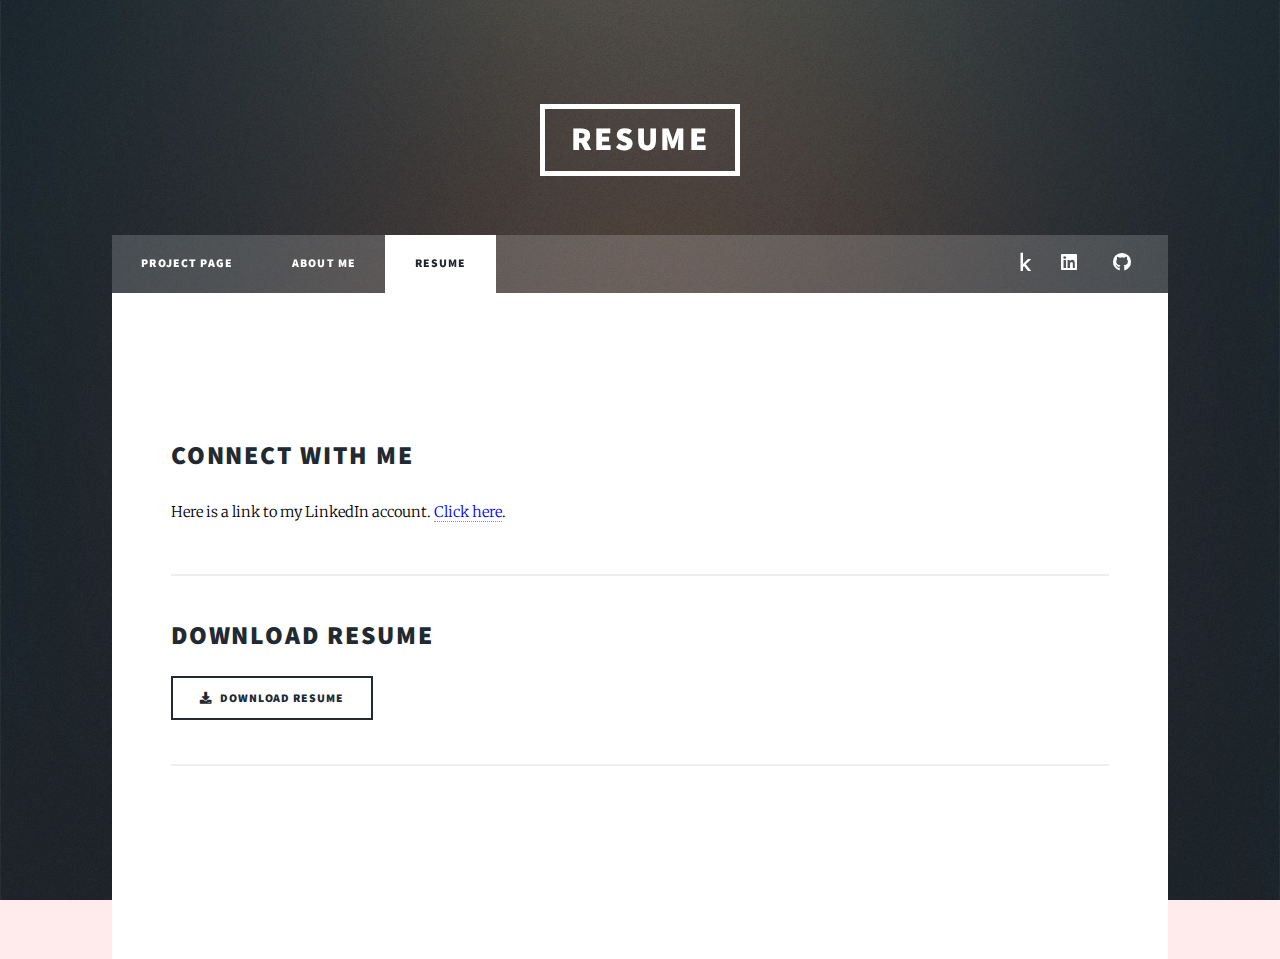
==== commit 53a2ef66: "Update elements.html" ====
--- a/elements.html
+++ b/elements.html
@@ -32,6 +32,7 @@
 						<ul class="icons">
 							<li><a href="https://www.kaggle.com/yoonexplorer" class="icon brands fa-kaggle"><span class="label">Kaggle</span></a></li>
 							<li><a href="https://www.linkedin.com/in/yoonexplorer" class="icon brands fa-linkedin"><span class="label">LinkedIn</span></a></li>
+							<li><a href="https://public.tableau.com/app/profile/kyeungyoon.kim/vizzes" class="icon brands fa-tableau"><span class="label">Tableau</span></a></li>
 							<li><a href="https://github.com/yoonkim18" class="icon brands fa-github"><span class="label">GitHub</span></a></li>
 						</ul>
 					</nav>
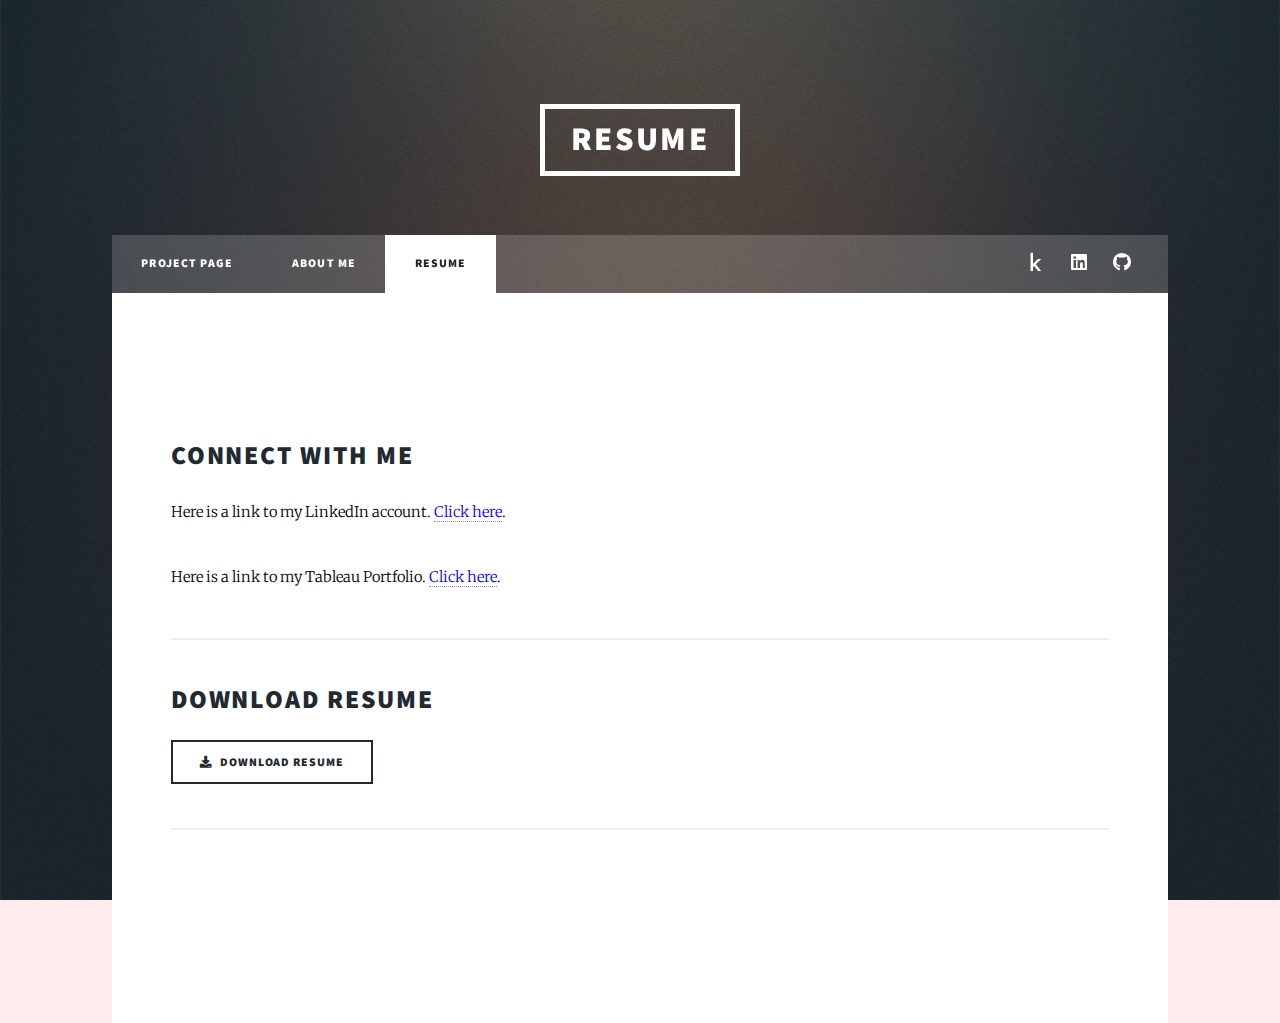
==== commit a784f6f0: "Update elements.html" ====
--- a/elements.html
+++ b/elements.html
@@ -32,7 +32,6 @@
 						<ul class="icons">
 							<li><a href="https://www.kaggle.com/yoonexplorer" class="icon brands fa-kaggle"><span class="label">Kaggle</span></a></li>
 							<li><a href="https://www.linkedin.com/in/yoonexplorer" class="icon brands fa-linkedin"><span class="label">LinkedIn</span></a></li>
-							<li><a href="https://public.tableau.com/app/profile/kyeungyoon.kim/vizzes" class="icon brands fa-tableau"><span class="label">Tableau</span></a></li>
 							<li><a href="https://github.com/yoonkim18" class="icon brands fa-github"><span class="label">GitHub</span></a></li>
 						</ul>
 					</nav>
@@ -49,6 +48,7 @@
 								<!-- Text stuff -->
 									<h2>Connect with me</h2>
 									<p>Here is a link to my LinkedIn account. <a href="https://www.linkedin.com/in/yoonexplorer" style="color: blue;">Click here</a>.</p>
+									<p>Here is a link to my Tableau Portfolio. <a href="https://public.tableau.com/app/profile/kyeungyoon.kim/vizzes" style="color: blue;">Click here</a>.</p>
 
 					
 									<hr />
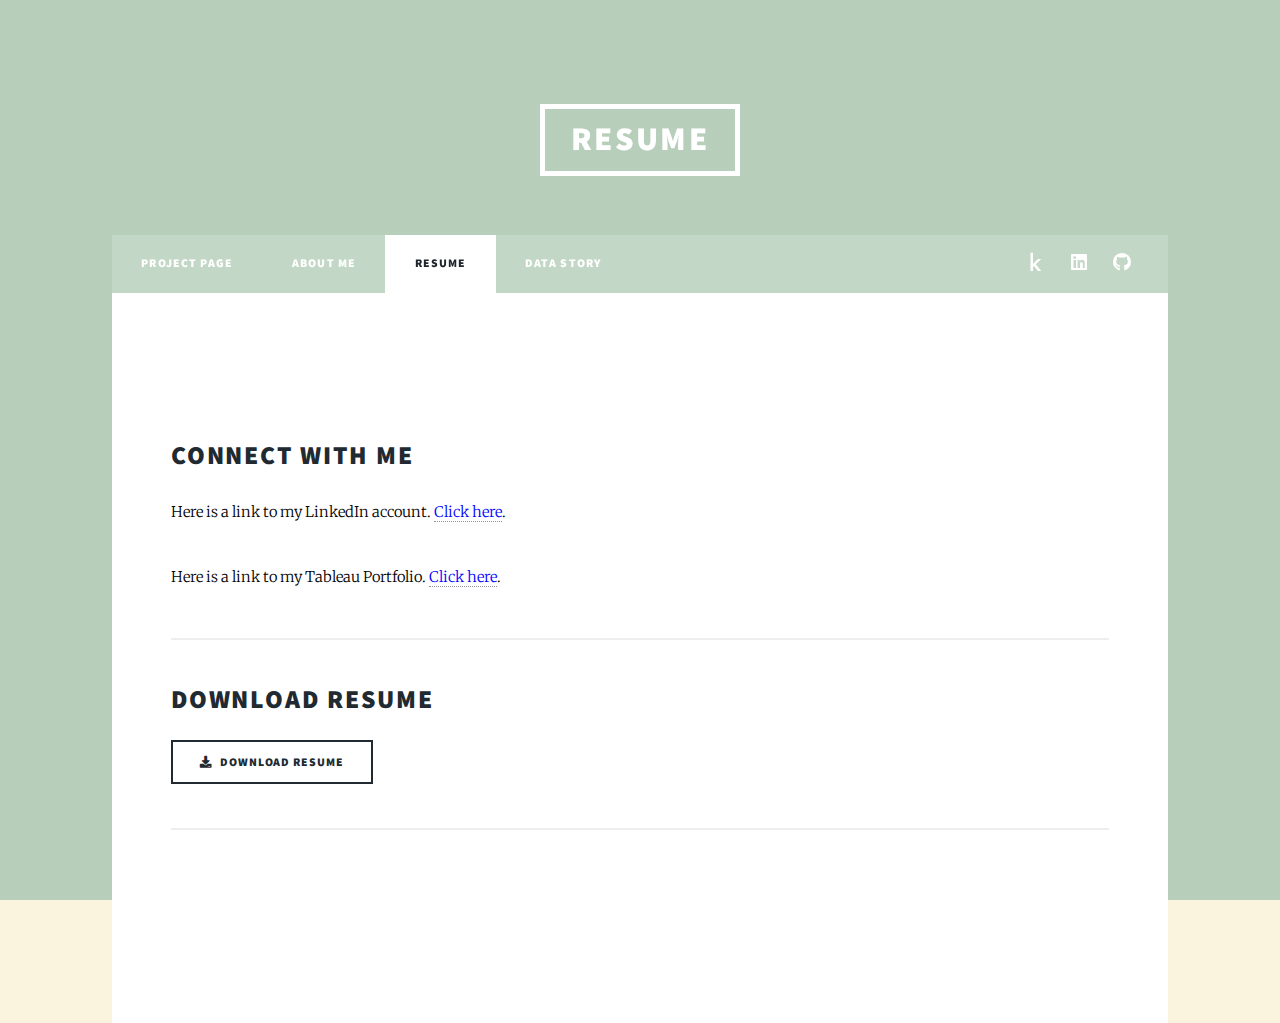
==== commit 45c5110e: "Update elements.html" ====
--- a/elements.html
+++ b/elements.html
@@ -11,6 +11,18 @@
 		<meta name="viewport" content="width=device-width, initial-scale=1, user-scalable=no" />
 		<link rel="stylesheet" href="assets/css/main.css" />
 		<noscript><link rel="stylesheet" href="assets/css/noscript.css" /></noscript>
+		<!-- Global site tag (gtag.js) - Google Analytics -->
+		<script async src="https://www.googletagmanager.com/gtag/js?id=G-10S5HCH3W3"></script>
+		<script>
+			window.dataLayer = window.dataLayer || [];
+			function gtag(){dataLayer.push(arguments);}
+			gtag('js', new Date());
+			gtag('config', 'G-10S5HCH3W3');
+		</script>
+	
+	
+	
+	
 	</head>
 	<body class="is-preload">
 
@@ -28,10 +40,11 @@
 							<li><a href="index.html">Project Page</a></li>
 							<li><a href="generic.html">About Me</a></li>
 							<li class="active"><a href="elements.html">Resume</a></li>
+							<li><a href="elements2.html">Data Story</a></li>
 						</ul>
 						<ul class="icons">
 							<li><a href="https://www.kaggle.com/yoonexplorer" class="icon brands fa-kaggle"><span class="label">Kaggle</span></a></li>
-							<li><a href="https://www.linkedin.com/in/yoonexplorer" class="icon brands fa-linkedin"><span class="label">LinkedIn</span></a></li>
+							<li><a href="https://www.linkedin.com/in/yoonkim18" class="icon brands fa-linkedin"><span class="label">LinkedIn</span></a></li>
 							<li><a href="https://github.com/yoonkim18" class="icon brands fa-github"><span class="label">GitHub</span></a></li>
 						</ul>
 					</nav>
@@ -47,7 +60,7 @@
 
 								<!-- Text stuff -->
 									<h2>Connect with me</h2>
-									<p>Here is a link to my LinkedIn account. <a href="https://www.linkedin.com/in/yoonexplorer" style="color: blue;">Click here</a>.</p>
+									<p>Here is a link to my LinkedIn account. <a href="https://www.linkedin.com/in/yoonkim18" style="color: blue;">Click here</a>.</p>
 									<p>Here is a link to my Tableau Portfolio. <a href="https://public.tableau.com/app/profile/kyeungyoon.kim/vizzes" style="color: blue;">Click here</a>.</p>
 
 					
@@ -60,7 +73,7 @@
 
 									<ul class="actions">
 										
-										    <li><a href="images/final_spring24_resume.pdf" class="button icon solid fa-download" download="yoon_kim_resume.pdf">Download Resume</a></li>
+										    <li><a href="images/Final_Spring24_Resume.pdf" class="button icon solid fa-download" download="yoon_kim_resume.pdf">Download Resume</a></li>
 									</ul>
 
 						
--- a/assets/css/main.css
+++ b/assets/css/main.css
@@ -1,3 +1,7 @@
+
+
+
+
 @import url(fontawesome-all.min.css);
 @import url("https://fonts.googleapis.com/css?family=Merriweather:300,700,300italic,700italic|Source+Sans+Pro:900");
 
@@ -99,7 +103,7 @@
 	}
 
 	body {
-		background-color: #FFEBEB;
+		background-color: #FAF3DD;
 	}
 
 		body.is-preload *, body.is-preload *:before, body.is-preload *:after {
@@ -298,7 +302,7 @@
 
 		a:hover {
 			border-bottom-color: transparent;
-			color: #18bfef !important;
+			color: #FF69B4 !important;
 		}
 
 	strong, b {
@@ -2215,8 +2219,8 @@
 		input[type="button"]:hover,
 		button:hover,
 		.button:hover {
-			box-shadow: inset 0 0 0 2px #18bfef;
-			color: #18bfef !important;
+			box-shadow: inset 0 0 0 2px #FF69B4;
+			color: #FF69B4 !important;
 		}
 
 		input[type="submit"].primary,
@@ -2234,7 +2238,7 @@
 			input[type="button"].primary:hover,
 			button.primary:hover,
 			.button.primary:hover {
-				background-color: #18bfef;
+				background-color: #FF69B4;
 			}
 
 /* Form */
@@ -2491,7 +2495,7 @@
 		input[type="email"]:focus,
 		select:focus,
 		textarea:focus {
-			border-color: #18bfef;
+			border-color: #FF69B4;
 		}
 
 	select {
@@ -2526,7 +2530,7 @@
 
 	input[type="checkbox"]:focus + label:before,
 	input[type="radio"]:focus + label:before {
-		border-color: #18bfef;
+		border-color: #FF69B4;
 	}
 
 	::-webkit-input-placeholder {
@@ -2890,7 +2894,7 @@
 	}
 
 	ul.icons li a.icon:hover:before {
-		color: #18bfef;
+		color: #FF69B4;
 	}
 
 	ul.icons.alt li .icon:before {
@@ -2898,7 +2902,7 @@
 	}
 
 	ul.icons.alt li a.icon:hover:before {
-		box-shadow: inset 0 0 0 2px #18bfef;
+		box-shadow: inset 0 0 0 2px #FF69B4;
 	}
 
 /* Section/Article */
@@ -3197,14 +3201,14 @@
 	}
 
 		.pagination a:hover {
-			color: #18bfef !important;
-			border-color: #18bfef;
+			color: #FF69B4 !important;
+			border-color: #FF69B4;
 			z-index: 1;
 		}
 
 			.pagination a:hover + a,
 			.pagination a:hover + span {
-				border-left-color: #18bfef;
+				border-left-color: #FF69B4;
 			}
 
 		.pagination a.active {
@@ -3258,7 +3262,7 @@
 			-webkit-transition-delay: 0.75s;
 			-ms-transition-delay: 0.75s;
 			transition-delay: 0.75s;
-			background: #1e252d;
+			background: #ddeedf;
 			content: '';
 			display: block;
 			height: 100%;
@@ -3324,7 +3328,7 @@
 
 			#intro a:hover {
 				border-bottom-color: transparent;
-				color: #18bfef !important;
+				color: #FF69B4 !important;
 			}
 
 		#intro strong, #intro b {
@@ -3363,8 +3367,8 @@
 			#intro input[type="button"]:hover,
 			#intro button:hover,
 			#intro .button:hover {
-				box-shadow: inset 0 0 0 2px #18bfef;
-				color: #18bfef !important;
+				box-shadow: inset 0 0 0 2px #FF69B4;
+				color: #FF69B4 !important;
 			}
 
 			#intro input[type="submit"].primary,
@@ -3382,7 +3386,7 @@
 				#intro input[type="button"].primary:hover,
 				#intro button.primary:hover,
 				#intro .button.primary:hover {
-					background-color: #18bfef;
+					background-color: #FF69B4;
 				}
 
 		#intro h1 {
@@ -3533,7 +3537,7 @@
 
 			#header a:hover {
 				border-bottom-color: transparent;
-				color: #18bfef !important;
+				color: #FF69B4 !important;
 			}
 
 		#header strong, #header b {
@@ -3577,8 +3581,8 @@
 		}
 
 			#header .logo:hover {
-				border-color: #18bfef !important;
-				color: #18bfef !important;
+				border-color: #FF69B4 !important;
+				color: #FF69B4 !important;
 			}
 
 		@media screen and (max-width: 980px) {
@@ -3632,7 +3636,7 @@
 		}
 
 		#nav ul.icons li a.icon:hover:before {
-			color: #18bfef;
+			color: #FF69B4;
 		}
 
 		#nav ul.icons.alt li .icon:before {
@@ -3640,7 +3644,7 @@
 		}
 
 		#nav ul.icons.alt li a.icon:hover:before {
-			box-shadow: inset 0 0 0 2px #18bfef;
+			box-shadow: inset 0 0 0 2px #FF69B4;
 		}
 
 		#nav input, #nav select, #nav textarea {
@@ -3654,7 +3658,7 @@
 
 			#nav a:hover {
 				border-bottom-color: transparent;
-				color: #18bfef !important;
+				color: #FF69B4 !important;
 			}
 
 		#nav strong, #nav b {
@@ -3730,7 +3734,7 @@
 					}
 
 						#nav ul.links li.active a:hover {
-							color: #18bfef !important;
+							color: #FF69B4 !important;
 						}
 
 		#nav ul.icons {
@@ -3974,7 +3978,7 @@
 
 			#footer a:hover {
 				border-bottom-color: transparent;
-				color: #18bfef !important;
+				color: #FF69B4 !important;
 			}
 
 		#footer strong, #footer b {
@@ -4017,8 +4021,8 @@
 			#footer input[type="button"]:hover,
 			#footer button:hover,
 			#footer .button:hover {
-				box-shadow: inset 0 0 0 2px #18bfef;
-				color: #18bfef !important;
+				box-shadow: inset 0 0 0 2px #FF69B4;
+				color: #FF69B4 !important;
 			}
 
 			#footer input[type="submit"].primary,
@@ -4036,7 +4040,7 @@
 				#footer input[type="button"].primary:hover,
 				#footer button.primary:hover,
 				#footer .button.primary:hover {
-					background-color: #18bfef;
+					background-color: #FF69B4;
 				}
 
 		#footer label {
@@ -4056,7 +4060,7 @@
 			#footer input[type="email"]:focus,
 			#footer select:focus,
 			#footer textarea:focus {
-				border-color: #18bfef;
+				border-color: #FF69B4;
 			}
 
 		#footer select {
@@ -4091,7 +4095,7 @@
 
 		#footer input[type="checkbox"]:focus + label:before,
 		#footer input[type="radio"]:focus + label:before {
-			border-color: #18bfef;
+			border-color: #FF69B4;
 		}
 
 		#footer ::-webkit-input-placeholder {
@@ -4119,7 +4123,7 @@
 		}
 
 		#footer ul.icons li a.icon:hover:before {
-			color: #18bfef;
+			color: #FF69B4;
 		}
 
 		#footer ul.icons.alt li .icon:before {
@@ -4127,7 +4131,7 @@
 		}
 
 		#footer ul.icons.alt li a.icon:hover:before {
-			box-shadow: inset 0 0 0 2px #18bfef;
+			box-shadow: inset 0 0 0 2px #FF69B4;
 		}
 
 		#footer header.major .date:before, #footer header.major .date:after {
@@ -4167,14 +4171,14 @@
 		}
 
 			#footer .pagination a:hover {
-				color: #18bfef !important;
-				border-color: #18bfef;
+				color: #FF69B4 !important;
+				border-color: #FF69B4;
 				z-index: 1;
 			}
 
 				#footer .pagination a:hover + a,
 				#footer .pagination a:hover + span {
-					border-left-color: #18bfef;
+					border-left-color: #FF69B4;
 				}
 
 			#footer .pagination a.active {
@@ -4411,7 +4415,7 @@
 
 			#copyright a:hover {
 				border-bottom-color: transparent;
-				color: #18bfef !important;
+				color: #FF69B4 !important;
 			}
 
 		#copyright strong, #copyright b {
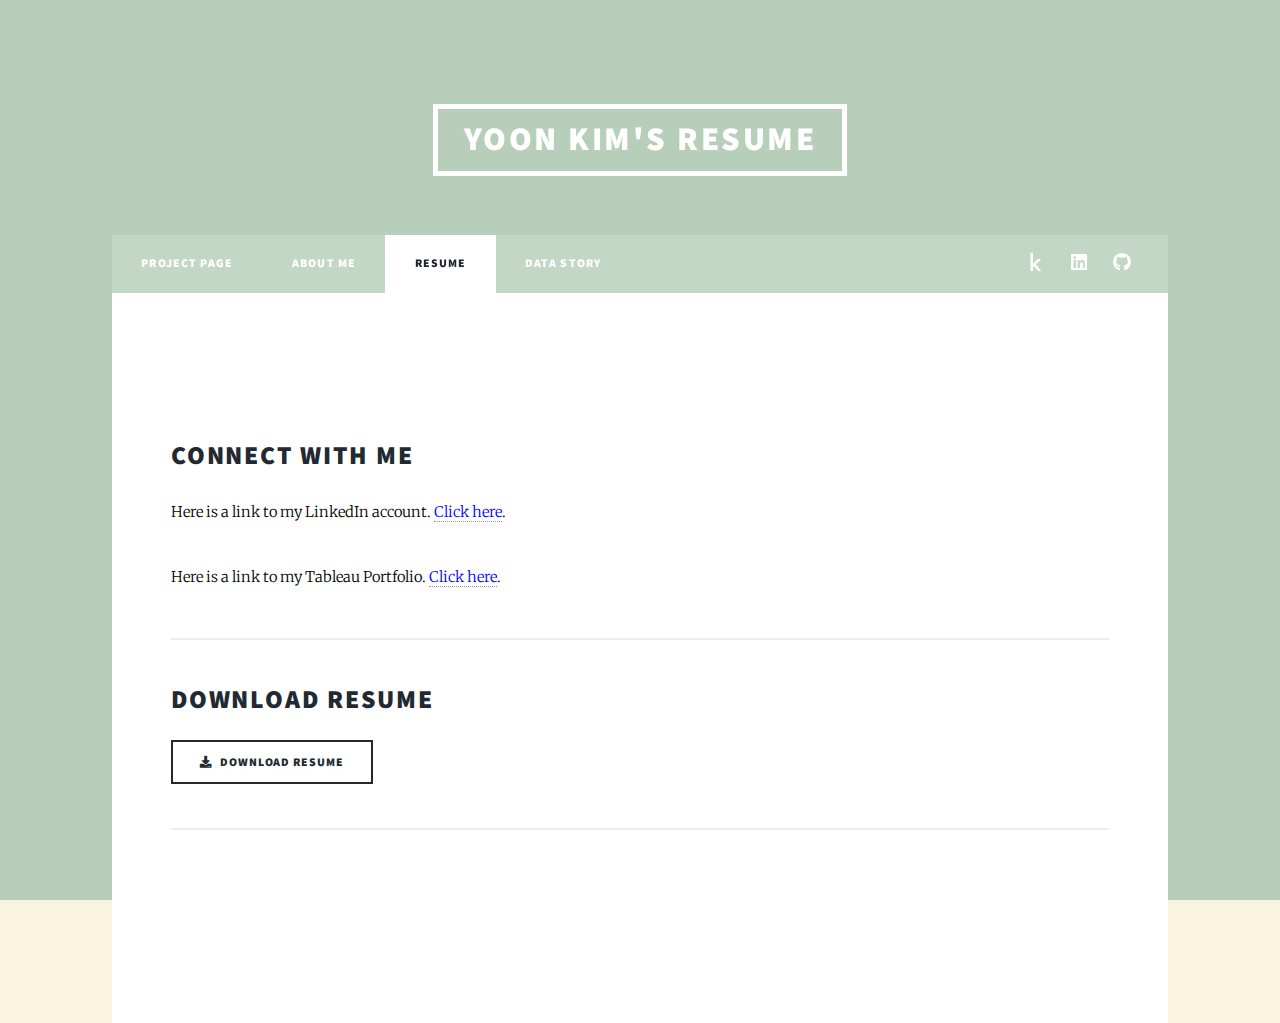
==== commit c0a0f66d: "Update elements.html" ====
--- a/elements.html
+++ b/elements.html
@@ -31,7 +31,7 @@
 
 				<!-- Header -->
 					<header id="header">
-						<a href="index.html" class="logo">Resume</a>
+						<a href="index.html" class="logo">Yoon Kim's Resume</a>
 					</header>
 
 				<!-- Nav -->
